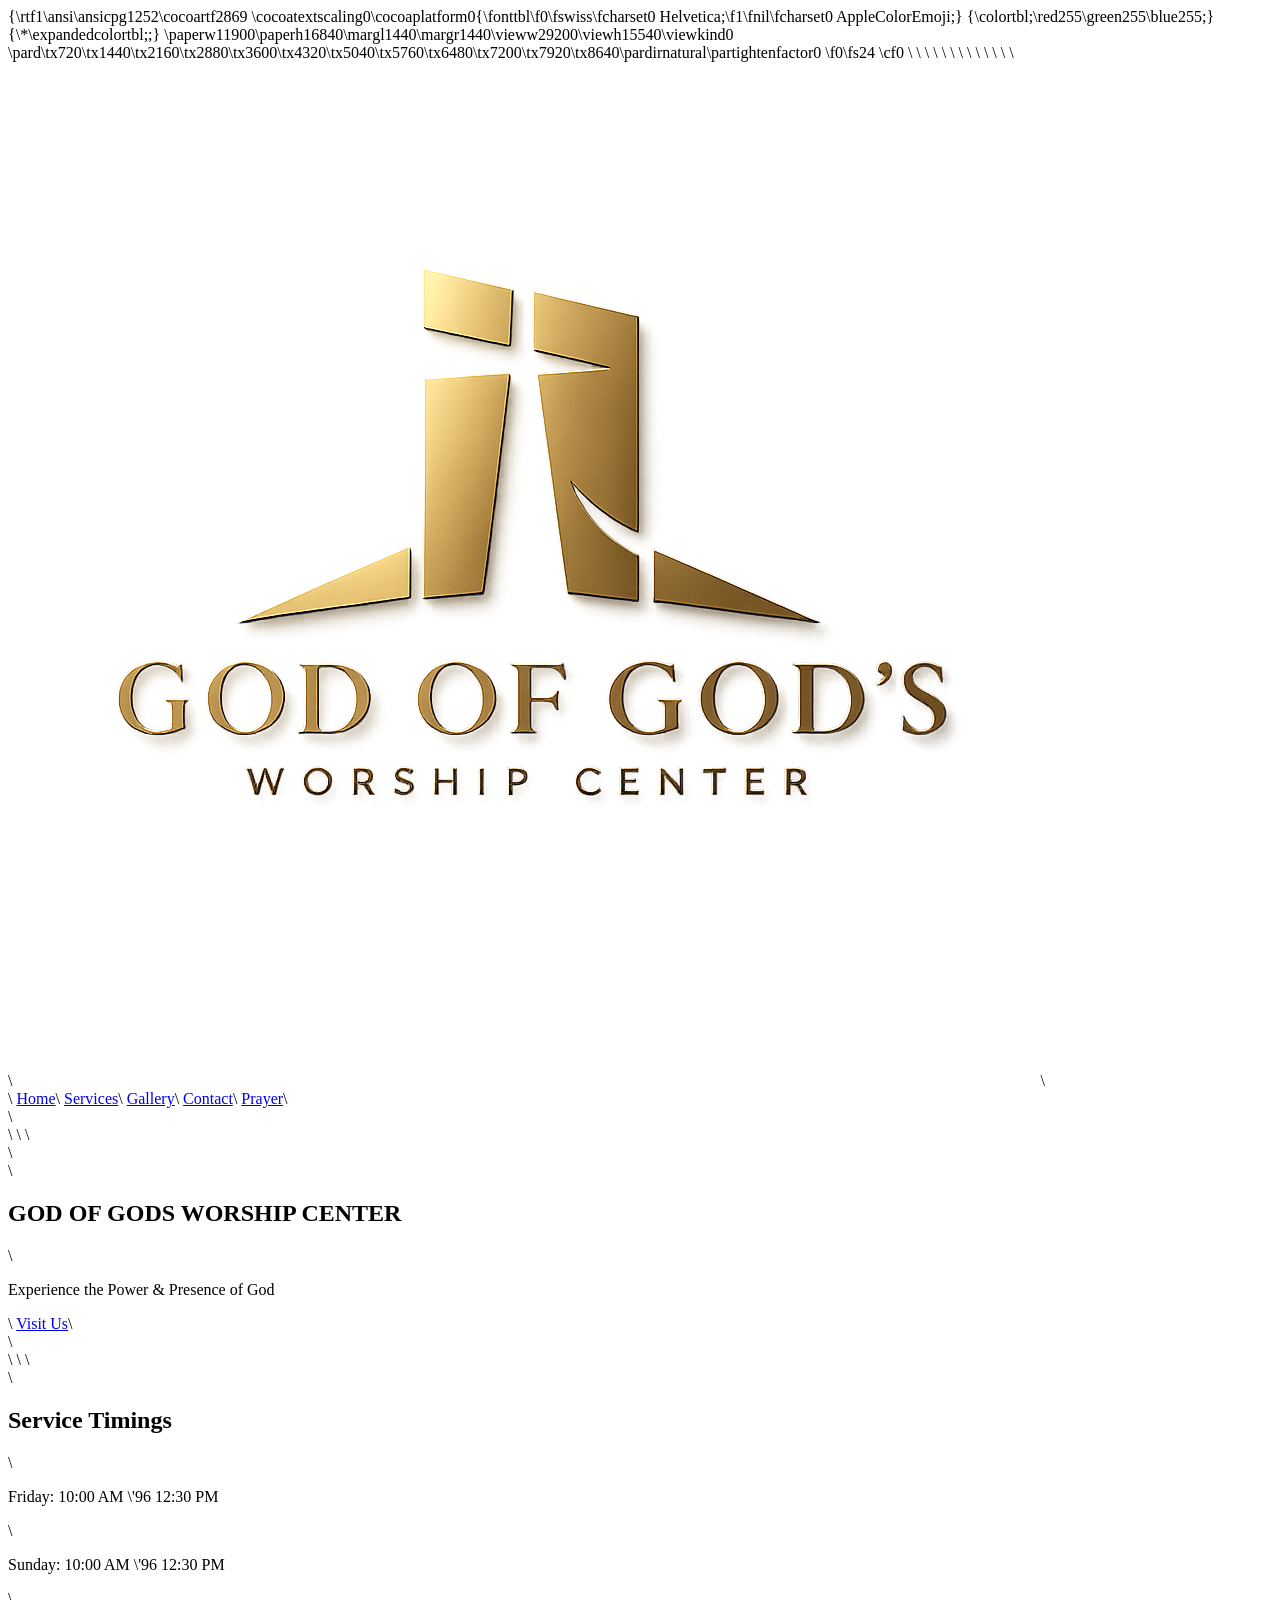
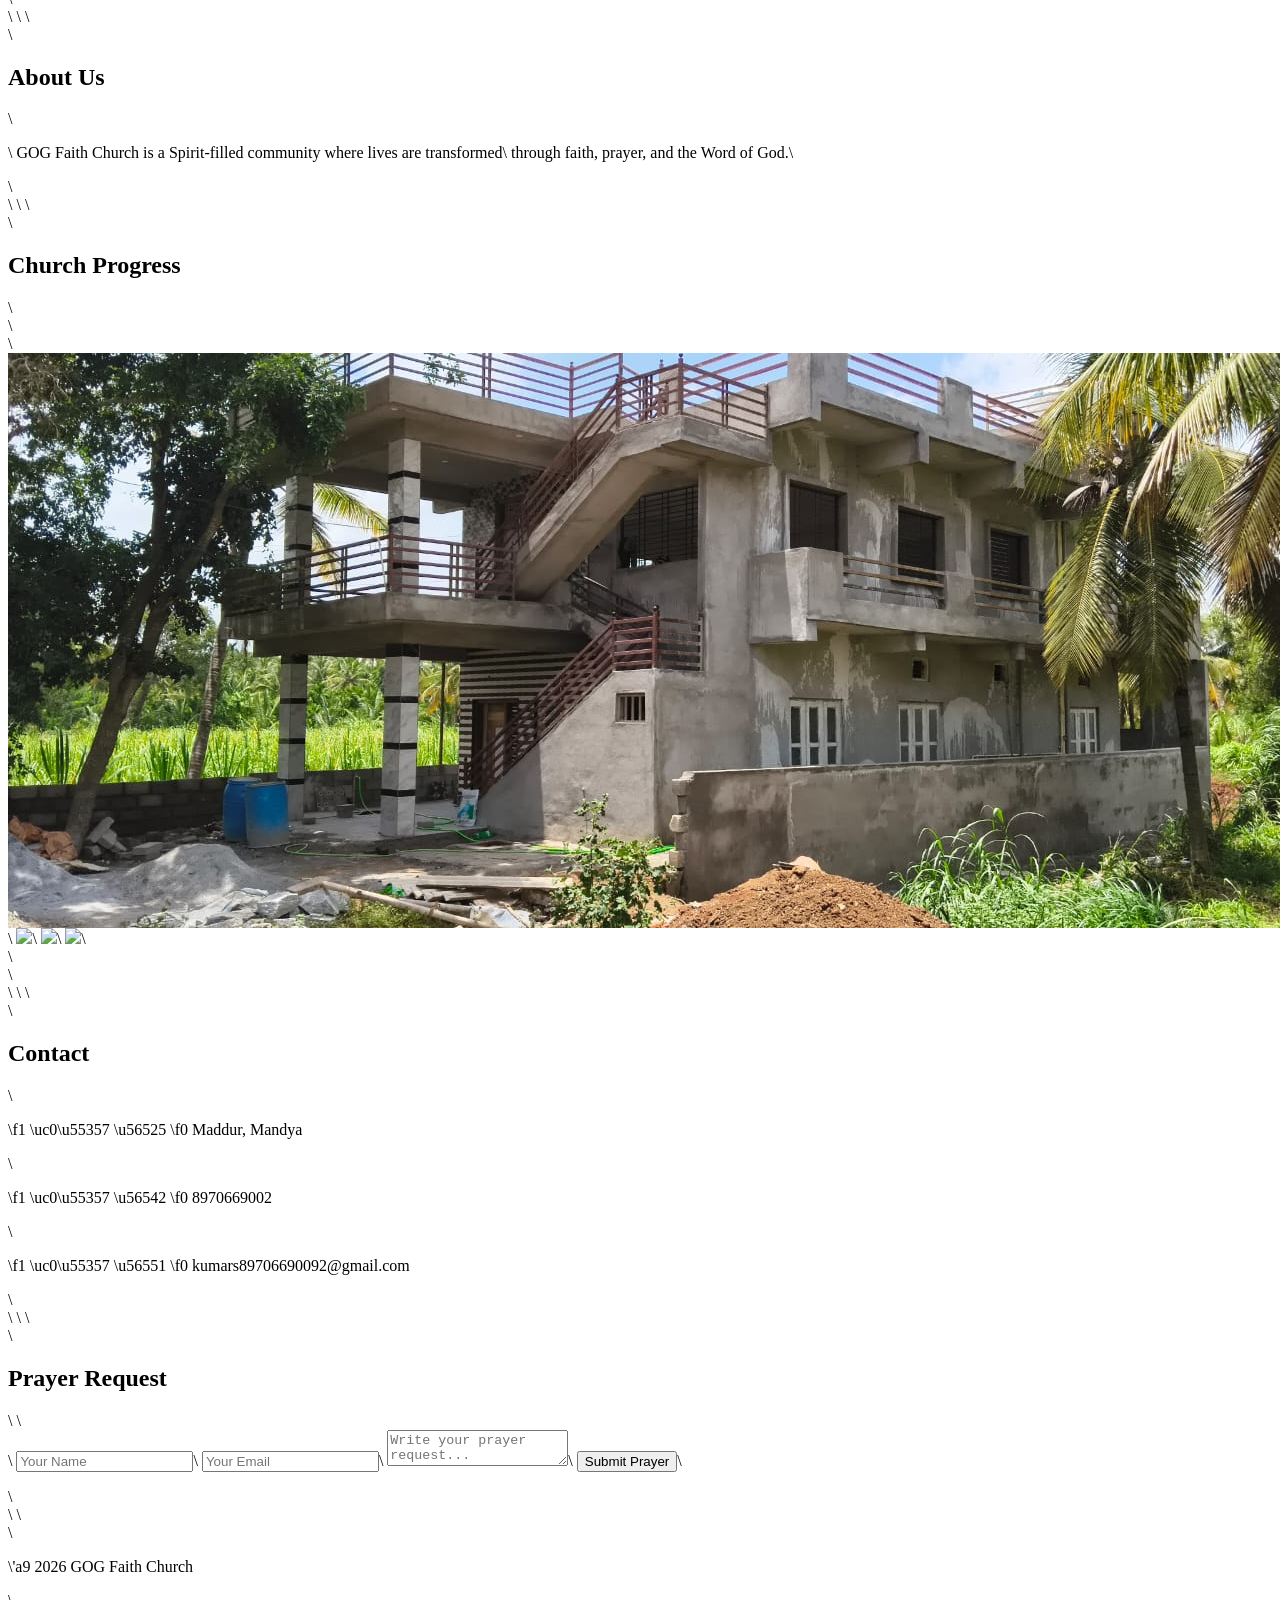
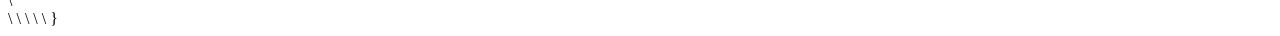
==== index.html @ 586c27c1 "Add files via upload" ====
{\rtf1\ansi\ansicpg1252\cocoartf2869
\cocoatextscaling0\cocoaplatform0{\fonttbl\f0\fswiss\fcharset0 Helvetica;\f1\fnil\fcharset0 AppleColorEmoji;}
{\colortbl;\red255\green255\blue255;}
{\*\expandedcolortbl;;}
\paperw11900\paperh16840\margl1440\margr1440\vieww29200\viewh15540\viewkind0
\pard\tx720\tx1440\tx2160\tx2880\tx3600\tx4320\tx5040\tx5760\tx6480\tx7200\tx7920\tx8640\pardirnatural\partightenfactor0

\f0\fs24 \cf0 <!DOCTYPE html>\
<html lang="en">\
<head>\
<meta charset="UTF-8">\
<meta name="viewport" content="width=device-width, initial-scale=1.0">\
\
<title>GOG Faith Church</title>\
\
<style>\
:root \{\
  --gold: #d4af37;\
\}\
\
body \{\
  margin: 0;\
  font-family: 'Segoe UI', sans-serif;\
  background: #0a0a0a;\
  color: #fff;\
  scroll-behavior: smooth;\
\}\
\
/* NAV */\
nav \{\
  position: sticky;\
  top: 0;\
  background: rgba(0,0,0,0.9);\
  display: flex;\
  justify-content: space-between;\
  padding: 15px 30px;\
  align-items: center;\
  border-bottom: 1px solid var(--gold);\
\}\
\
nav img \{ height: 50px; \}\
\
nav a \{\
  color: white;\
  margin-left: 20px;\
  text-decoration: none;\
\}\
\
nav a:hover \{ color: var(--gold); \}\
\
/* HERO */\
.hero \{\
  height: 100vh;\
  background:\
    linear-gradient(rgba(0,0,0,0.6), rgba(0,0,0,0.95)),\
    url('church1.jpg') center/cover no-repeat;\
  display: flex;\
  justify-content: center;\
  align-items: center;\
  text-align: center;\
\}\
\
.hero h1 \{\
  font-size: 42px;\
\}\
\
/* BUTTON */\
.btn \{\
  margin-top: 20px;\
  padding: 12px 25px;\
  border-radius: 30px;\
  background: var(--gold);\
  color: black;\
  text-decoration: none;\
  display: inline-block;\
  box-shadow: 0 0 10px var(--gold);\
\}\
\
.btn:hover \{\
  box-shadow: 0 0 30px var(--gold);\
\}\
\
/* SECTIONS */\
section \{\
  padding: 70px 20px;\
  text-align: center;\
\}\
\
h2 \{\
  color: var(--gold);\
\}\
\
/* ANIMATIONS */\
.fade-up \{\
  opacity: 0;\
  transform: translateY(40px);\
  transition: 1s;\
\}\
\
.fade-up.show \{\
  opacity: 1;\
  transform: translateY(0);\
\}\
\
.zoom-in \{\
  opacity: 0;\
  transform: scale(0.85);\
  transition: 1s;\
\}\
\
.zoom-in.show \{\
  opacity: 1;\
  transform: scale(1);\
\}\
\
.glow \{\
  color: var(--gold);\
  text-shadow: 0 0 10px #d4af37, 0 0 30px #f5d67b;\
  animation: glowPulse 2s infinite alternate;\
\}\
\
@keyframes glowPulse \{\
  from \{ text-shadow: 0 0 5px #d4af37; \}\
  to \{ text-shadow: 0 0 25px #f5d67b; \}\
\}\
\
/* SLIDER */\
.slider \{\
  width: 90%;\
  margin: auto;\
  overflow: hidden;\
\}\
\
.slides \{\
  display: flex;\
  width: 400%;\
  animation: slide 12s infinite;\
\}\
\
.slides img \{\
  width: 100%;\
\}\
\
@keyframes slide \{\
  0% \{margin-left: 0;\}\
  25% \{margin-left: -100%;\}\
  50% \{margin-left: -200%;\}\
  75% \{margin-left: -300%;\}\
  100% \{margin-left: 0;\}\
\}\
\
/* FORM */\
.prayer-form \{\
  max-width: 500px;\
  margin: auto;\
  display: flex;\
  flex-direction: column;\
\}\
\
.prayer-form input,\
.prayer-form textarea \{\
  margin: 10px 0;\
  padding: 12px;\
  border-radius: 10px;\
  border: none;\
\}\
\
.prayer-form button \{\
  background: var(--gold);\
  border: none;\
  padding: 12px;\
  border-radius: 25px;\
  cursor: pointer;\
\}\
\
/* FOOTER */\
footer \{\
  background: #000;\
  padding: 15px;\
  color: #aaa;\
\}\
</style>\
</head>\
\
<body>\
\
<nav>\
  <img src="logo.png">\
  <div>\
    <a href="#home">Home</a>\
    <a href="#services">Services</a>\
    <a href="#gallery">Gallery</a>\
    <a href="#contact">Contact</a>\
    <a href="#prayer">Prayer</a>\
  </div>\
</nav>\
\
<!-- HERO -->\
<section class="hero" id="home">\
  <div>\
    <h1 class="glow zoom-in">GOD OF GODS WORSHIP CENTER</h1>\
    <p class="fade-up">Experience the Power & Presence of God</p>\
    <a href="#contact" class="btn">Visit Us</a>\
  </div>\
</section>\
\
<!-- SERVICES -->\
<section id="services" class="fade-up">\
  <h2>Service Timings</h2>\
  <p>Friday: 10:00 AM \'96 12:30 PM</p>\
  <p>Sunday: 10:00 AM \'96 12:30 PM</p>\
</section>\
\
<!-- ABOUT -->\
<section class="zoom-in">\
  <h2>About Us</h2>\
  <p>\
    GOG Faith Church is a Spirit-filled community where lives are transformed\
    through faith, prayer, and the Word of God.\
  </p>\
</section>\
\
<!-- GALLERY -->\
<section id="gallery" class="fade-up">\
  <h2>Church Progress</h2>\
  <div class="slider">\
    <div class="slides">\
      <img src="church1.jpg">\
      <img src="church2.jpg">\
      <img src="church3.jpg">\
      <img src="church4.jpg">\
    </div>\
  </div>\
</section>\
\
<!-- CONTACT -->\
<section id="contact" class="zoom-in">\
  <h2>Contact</h2>\
  <p>
\f1 \uc0\u55357 \u56525 
\f0  Maddur, Mandya</p>\
  <p>
\f1 \uc0\u55357 \u56542 
\f0  8970669002</p>\
  <p>
\f1 \uc0\u55357 \u56551 
\f0  kumars89706690092@gmail.com</p>\
</section>\
\
<!-- PRAYER FORM -->\
<section id="prayer" class="fade-up">\
  <h2>Prayer Request</h2>\
\
  <form action="https://formspree.io/f/yourcode" method="POST" class="prayer-form">\
    <input type="text" name="name" placeholder="Your Name" required>\
    <input type="email" name="email" placeholder="Your Email" required>\
    <textarea name="message" placeholder="Write your prayer request..." required></textarea>\
    <button type="submit">Submit Prayer</button>\
  </form>\
</section>\
\
<footer>\
  <p>\'a9 2026 GOG Faith Church</p>\
</footer>\
\
<script>\
const elements = document.querySelectorAll(".fade-up, .zoom-in");\
\
window.addEventListener("scroll", () => \{\
  elements.forEach(el => \{\
    const position = el.getBoundingClientRect().top;\
    const screenHeight = window.innerHeight;\
\
    if (position < screenHeight - 100) \{\
      el.classList.add("show");\
    \}\
  \});\
\});\
</script>\
\
</body>\
</html>}
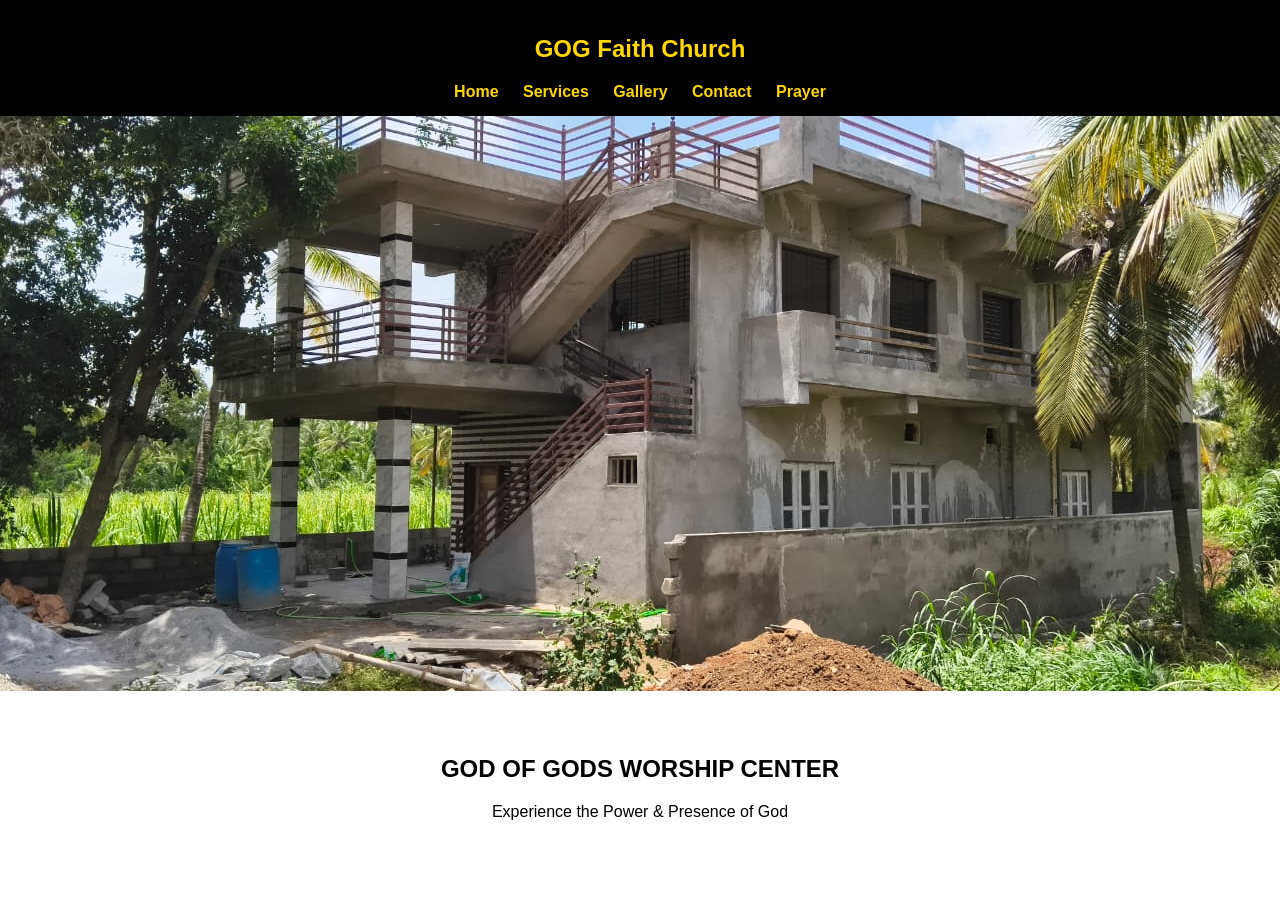
==== commit 14403253: "Refactor index.html to clean up formatting and styles Refactored index.html to remove RTF formatting" ====
--- a/index.html
+++ b/index.html
@@ -1,282 +1,63 @@
-{\rtf1\ansi\ansicpg1252\cocoartf2869
-\cocoatextscaling0\cocoaplatform0{\fonttbl\f0\fswiss\fcharset0 Helvetica;\f1\fnil\fcharset0 AppleColorEmoji;}
-{\colortbl;\red255\green255\blue255;}
-{\*\expandedcolortbl;;}
-\paperw11900\paperh16840\margl1440\margr1440\vieww29200\viewh15540\viewkind0
-\pard\tx720\tx1440\tx2160\tx2880\tx3600\tx4320\tx5040\tx5760\tx6480\tx7200\tx7920\tx8640\pardirnatural\partightenfactor0
+<!DOCTYPE html>
+<html lang="en">
+<head>
+<meta charset="UTF-8">
+<meta name="viewport" content="width=device-width, initial-scale=1.0">
 
-\f0\fs24 \cf0 <!DOCTYPE html>\
-<html lang="en">\
-<head>\
-<meta charset="UTF-8">\
-<meta name="viewport" content="width=device-width, initial-scale=1.0">\
-\
-<title>GOG Faith Church</title>\
-\
-<style>\
-:root \{\
-  --gold: #d4af37;\
-\}\
-\
-body \{\
-  margin: 0;\
-  font-family: 'Segoe UI', sans-serif;\
-  background: #0a0a0a;\
-  color: #fff;\
-  scroll-behavior: smooth;\
-\}\
-\
-/* NAV */\
-nav \{\
-  position: sticky;\
-  top: 0;\
-  background: rgba(0,0,0,0.9);\
-  display: flex;\
-  justify-content: space-between;\
-  padding: 15px 30px;\
-  align-items: center;\
-  border-bottom: 1px solid var(--gold);\
-\}\
-\
-nav img \{ height: 50px; \}\
-\
-nav a \{\
-  color: white;\
-  margin-left: 20px;\
-  text-decoration: none;\
-\}\
-\
-nav a:hover \{ color: var(--gold); \}\
-\
-/* HERO */\
-.hero \{\
-  height: 100vh;\
-  background:\
-    linear-gradient(rgba(0,0,0,0.6), rgba(0,0,0,0.95)),\
-    url('church1.jpg') center/cover no-repeat;\
-  display: flex;\
-  justify-content: center;\
-  align-items: center;\
-  text-align: center;\
-\}\
-\
-.hero h1 \{\
-  font-size: 42px;\
-\}\
-\
-/* BUTTON */\
-.btn \{\
-  margin-top: 20px;\
-  padding: 12px 25px;\
-  border-radius: 30px;\
-  background: var(--gold);\
-  color: black;\
-  text-decoration: none;\
-  display: inline-block;\
-  box-shadow: 0 0 10px var(--gold);\
-\}\
-\
-.btn:hover \{\
-  box-shadow: 0 0 30px var(--gold);\
-\}\
-\
-/* SECTIONS */\
-section \{\
-  padding: 70px 20px;\
-  text-align: center;\
-\}\
-\
-h2 \{\
-  color: var(--gold);\
-\}\
-\
-/* ANIMATIONS */\
-.fade-up \{\
-  opacity: 0;\
-  transform: translateY(40px);\
-  transition: 1s;\
-\}\
-\
-.fade-up.show \{\
-  opacity: 1;\
-  transform: translateY(0);\
-\}\
-\
-.zoom-in \{\
-  opacity: 0;\
-  transform: scale(0.85);\
-  transition: 1s;\
-\}\
-\
-.zoom-in.show \{\
-  opacity: 1;\
-  transform: scale(1);\
-\}\
-\
-.glow \{\
-  color: var(--gold);\
-  text-shadow: 0 0 10px #d4af37, 0 0 30px #f5d67b;\
-  animation: glowPulse 2s infinite alternate;\
-\}\
-\
-@keyframes glowPulse \{\
-  from \{ text-shadow: 0 0 5px #d4af37; \}\
-  to \{ text-shadow: 0 0 25px #f5d67b; \}\
-\}\
-\
-/* SLIDER */\
-.slider \{\
-  width: 90%;\
-  margin: auto;\
-  overflow: hidden;\
-\}\
-\
-.slides \{\
-  display: flex;\
-  width: 400%;\
-  animation: slide 12s infinite;\
-\}\
-\
-.slides img \{\
-  width: 100%;\
-\}\
-\
-@keyframes slide \{\
-  0% \{margin-left: 0;\}\
-  25% \{margin-left: -100%;\}\
-  50% \{margin-left: -200%;\}\
-  75% \{margin-left: -300%;\}\
-  100% \{margin-left: 0;\}\
-\}\
-\
-/* FORM */\
-.prayer-form \{\
-  max-width: 500px;\
-  margin: auto;\
-  display: flex;\
-  flex-direction: column;\
-\}\
-\
-.prayer-form input,\
-.prayer-form textarea \{\
-  margin: 10px 0;\
-  padding: 12px;\
-  border-radius: 10px;\
-  border: none;\
-\}\
-\
-.prayer-form button \{\
-  background: var(--gold);\
-  border: none;\
-  padding: 12px;\
-  border-radius: 25px;\
-  cursor: pointer;\
-\}\
-\
-/* FOOTER */\
-footer \{\
-  background: #000;\
-  padding: 15px;\
-  color: #aaa;\
-\}\
-</style>\
-</head>\
-\
-<body>\
-\
-<nav>\
-  <img src="logo.png">\
-  <div>\
-    <a href="#home">Home</a>\
-    <a href="#services">Services</a>\
-    <a href="#gallery">Gallery</a>\
-    <a href="#contact">Contact</a>\
-    <a href="#prayer">Prayer</a>\
-  </div>\
-</nav>\
-\
-<!-- HERO -->\
-<section class="hero" id="home">\
-  <div>\
-    <h1 class="glow zoom-in">GOD OF GODS WORSHIP CENTER</h1>\
-    <p class="fade-up">Experience the Power & Presence of God</p>\
-    <a href="#contact" class="btn">Visit Us</a>\
-  </div>\
-</section>\
-\
-<!-- SERVICES -->\
-<section id="services" class="fade-up">\
-  <h2>Service Timings</h2>\
-  <p>Friday: 10:00 AM \'96 12:30 PM</p>\
-  <p>Sunday: 10:00 AM \'96 12:30 PM</p>\
-</section>\
-\
-<!-- ABOUT -->\
-<section class="zoom-in">\
-  <h2>About Us</h2>\
-  <p>\
-    GOG Faith Church is a Spirit-filled community where lives are transformed\
-    through faith, prayer, and the Word of God.\
-  </p>\
-</section>\
-\
-<!-- GALLERY -->\
-<section id="gallery" class="fade-up">\
-  <h2>Church Progress</h2>\
-  <div class="slider">\
-    <div class="slides">\
-      <img src="church1.jpg">\
-      <img src="church2.jpg">\
-      <img src="church3.jpg">\
-      <img src="church4.jpg">\
-    </div>\
-  </div>\
-</section>\
-\
-<!-- CONTACT -->\
-<section id="contact" class="zoom-in">\
-  <h2>Contact</h2>\
-  <p>
-\f1 \uc0\u55357 \u56525 
-\f0  Maddur, Mandya</p>\
-  <p>
-\f1 \uc0\u55357 \u56542 
-\f0  8970669002</p>\
-  <p>
-\f1 \uc0\u55357 \u56551 
-\f0  kumars89706690092@gmail.com</p>\
-</section>\
-\
-<!-- PRAYER FORM -->\
-<section id="prayer" class="fade-up">\
-  <h2>Prayer Request</h2>\
-\
-  <form action="https://formspree.io/f/yourcode" method="POST" class="prayer-form">\
-    <input type="text" name="name" placeholder="Your Name" required>\
-    <input type="email" name="email" placeholder="Your Email" required>\
-    <textarea name="message" placeholder="Write your prayer request..." required></textarea>\
-    <button type="submit">Submit Prayer</button>\
-  </form>\
-</section>\
-\
-<footer>\
-  <p>\'a9 2026 GOG Faith Church</p>\
-</footer>\
-\
-<script>\
-const elements = document.querySelectorAll(".fade-up, .zoom-in");\
-\
-window.addEventListener("scroll", () => \{\
-  elements.forEach(el => \{\
-    const position = el.getBoundingClientRect().top;\
-    const screenHeight = window.innerHeight;\
-\
-    if (position < screenHeight - 100) \{\
-      el.classList.add("show");\
-    \}\
-  \});\
-\});\
-</script>\
-\
-</body>\
-</html>}+<title>GOG Faith Church</title>
+
+<style>
+body {
+  margin: 0;
+  font-family: Arial, sans-serif;
+  text-align: center;
+}
+
+header {
+  background: black;
+  color: gold;
+  padding: 15px;
+}
+
+nav a {
+  color: gold;
+  margin: 10px;
+  text-decoration: none;
+  font-weight: bold;
+}
+
+.hero img {
+  width: 100%;
+  height: auto;
+}
+
+section {
+  padding: 40px;
+}
+</style>
+</head>
+
+<body>
+
+<header>
+  <h2>GOG Faith Church</h2>
+  <nav>
+    <a href="#">Home</a>
+    <a href="#">Services</a>
+    <a href="#">Gallery</a>
+    <a href="#">Contact</a>
+    <a href="#">Prayer</a>
+  </nav>
+</header>
+
+<div class="hero">
+  <img src="church1.jpg" alt="Church">
+</div>
+
+<section>
+  <h1>GOD OF GODS WORSHIP CENTER</h1>
+  <p>Experience the Power & Presence of God</p>
+</section>
+
+</body>
+</html>
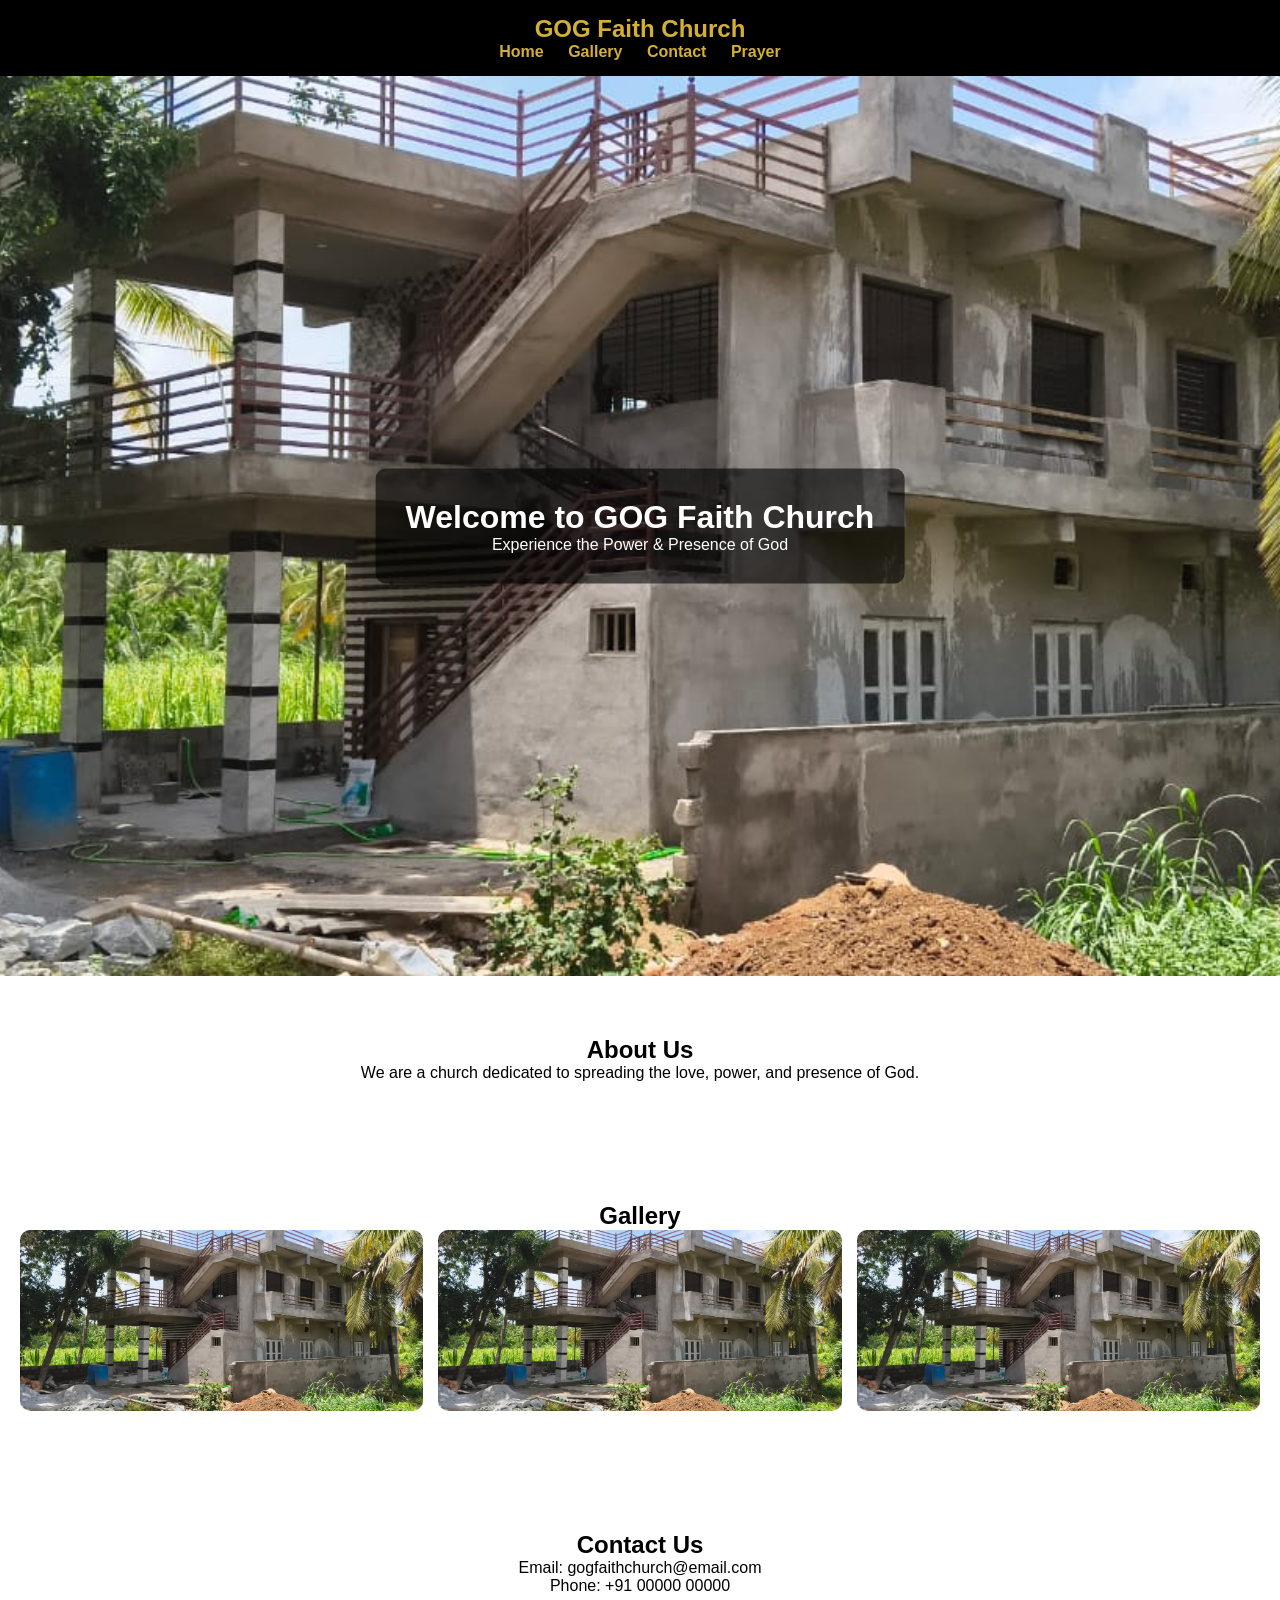
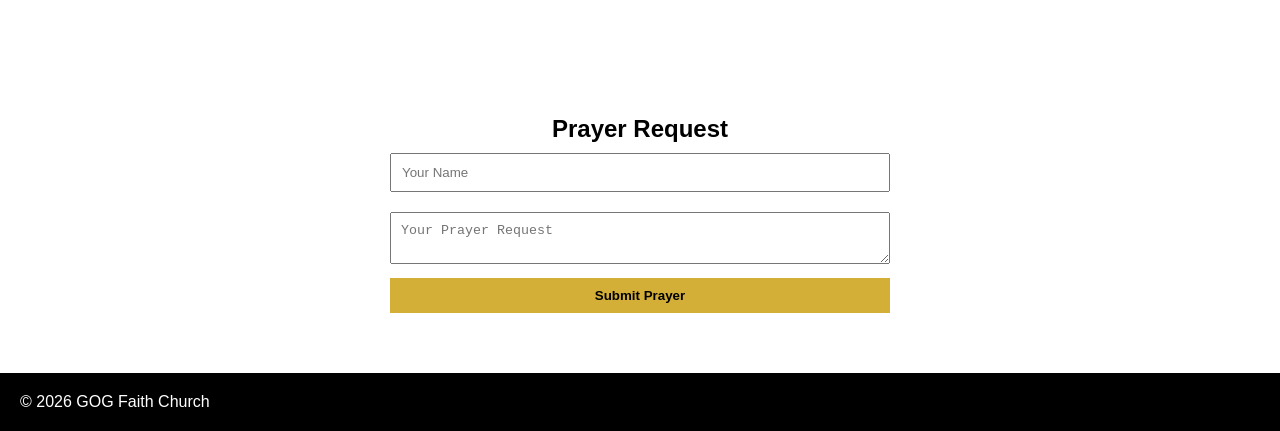
==== commit 6f3b7c2b: "Revamp index.html with new styles and sections Updated styles and structure for improved layout and " ====
--- a/index.html
+++ b/index.html
@@ -3,36 +3,141 @@
 <head>
 <meta charset="UTF-8">
 <meta name="viewport" content="width=device-width, initial-scale=1.0">
-
 <title>GOG Faith Church</title>
 
 <style>
+:root {
+  --gold: #d4af37;
+}
+
+* {
+  margin: 0;
+  padding: 0;
+  box-sizing: border-box;
+  scroll-behavior: smooth;
+}
+
 body {
-  margin: 0;
-  font-family: Arial, sans-serif;
+  font-family: 'Segoe UI', sans-serif;
+}
+
+/* NAVBAR */
+header {
+  position: sticky;
+  top: 0;
+  background: black;
+  padding: 15px;
   text-align: center;
-}
-
-header {
-  background: black;
-  color: gold;
-  padding: 15px;
+  z-index: 1000;
+}
+
+header h2 {
+  color: var(--gold);
 }
 
 nav a {
-  color: gold;
+  color: var(--gold);
   margin: 10px;
   text-decoration: none;
   font-weight: bold;
+  transition: 0.3s;
+}
+
+nav a:hover {
+  color: white;
+}
+
+/* HERO */
+.hero {
+  position: relative;
+  height: 100vh;
+  overflow: hidden;
 }
 
 .hero img {
   width: 100%;
-  height: auto;
-}
-
+  height: 100%;
+  object-fit: cover;
+  animation: zoom 10s infinite alternate;
+}
+
+@keyframes zoom {
+  from { transform: scale(1); }
+  to { transform: scale(1.1); }
+}
+
+.hero-text {
+  position: absolute;
+  top: 50%;
+  left: 50%;
+  transform: translate(-50%, -50%);
+  color: white;
+  text-align: center;
+  background: rgba(0,0,0,0.6);
+  padding: 30px;
+  border-radius: 10px;
+  animation: fadeIn 2s ease-in;
+}
+
+@keyframes fadeIn {
+  from {opacity: 0; transform: translate(-50%, -60%);}
+  to {opacity: 1; transform: translate(-50%, -50%);}
+}
+
+/* SECTIONS */
 section {
-  padding: 40px;
+  padding: 60px 20px;
+  text-align: center;
+}
+
+/* GALLERY */
+.gallery {
+  display: grid;
+  grid-template-columns: repeat(auto-fit, minmax(250px, 1fr));
+  gap: 15px;
+}
+
+.gallery img {
+  width: 100%;
+  border-radius: 10px;
+  transition: 0.3s;
+}
+
+.gallery img:hover {
+  transform: scale(1.05);
+}
+
+/* FORM */
+form {
+  max-width: 500px;
+  margin: auto;
+}
+
+input, textarea {
+  width: 100%;
+  padding: 10px;
+  margin: 10px 0;
+}
+
+button {
+  background: var(--gold);
+  border: none;
+  padding: 10px;
+  width: 100%;
+  cursor: pointer;
+  font-weight: bold;
+}
+
+button:hover {
+  background: black;
+  color: var(--gold);
+}
+
+/* FOOTER */
+footer {
+  background: black;
+  color: white;
+  padding: 20px;
 }
 </style>
 </head>
@@ -42,22 +147,65 @@
 <header>
   <h2>GOG Faith Church</h2>
   <nav>
-    <a href="#">Home</a>
-    <a href="#">Services</a>
-    <a href="#">Gallery</a>
-    <a href="#">Contact</a>
-    <a href="#">Prayer</a>
+    <a href="#home">Home</a>
+    <a href="#gallery">Gallery</a>
+    <a href="#contact">Contact</a>
+    <a href="#prayer">Prayer</a>
   </nav>
 </header>
 
-<div class="hero">
-  <img src="church1.jpg" alt="Church">
+<!-- HERO -->
+<div class="hero" id="home">
+  <img src="church1.jpg">
+  <div class="hero-text">
+    <h1>Welcome to GOG Faith Church</h1>
+    <p>Experience the Power & Presence of God</p>
+  </div>
 </div>
 
+<!-- ABOUT -->
 <section>
-  <h1>GOD OF GODS WORSHIP CENTER</h1>
-  <p>Experience the Power & Presence of God</p>
-</section>
+  <h2>About Us</h2>
+  <p>We are a church dedicated to spreading the love, power, and presence of God.</p>
+</section>
+
+<!-- GALLERY -->
+<section id="gallery">
+  <h2>Gallery</h2>
+  <div class="gallery">
+    <img src="church1.jpg">
+    <img src="church1.jpg">
+    <img src="church1.jpg">
+  </div>
+</section>
+
+<!-- CONTACT -->
+<section id="contact">
+  <h2>Contact Us</h2>
+  <p>Email: gogfaithchurch@email.com</p>
+  <p>Phone: +91 00000 00000</p>
+</section>
+
+<!-- PRAYER FORM -->
+<section id="prayer">
+  <h2>Prayer Request</h2>
+  <form onsubmit="sendPrayer(event)">
+    <input type="text" placeholder="Your Name" required>
+    <textarea placeholder="Your Prayer Request" required></textarea>
+    <button type="submit">Submit Prayer</button>
+  </form>
+</section>
+
+<footer>
+  <p>© 2026 GOG Faith Church</p>
+</footer>
+
+<script>
+function sendPrayer(e) {
+  e.preventDefault();
+  alert("🙏 Your prayer request has been received!");
+}
+</script>
 
 </body>
 </html>
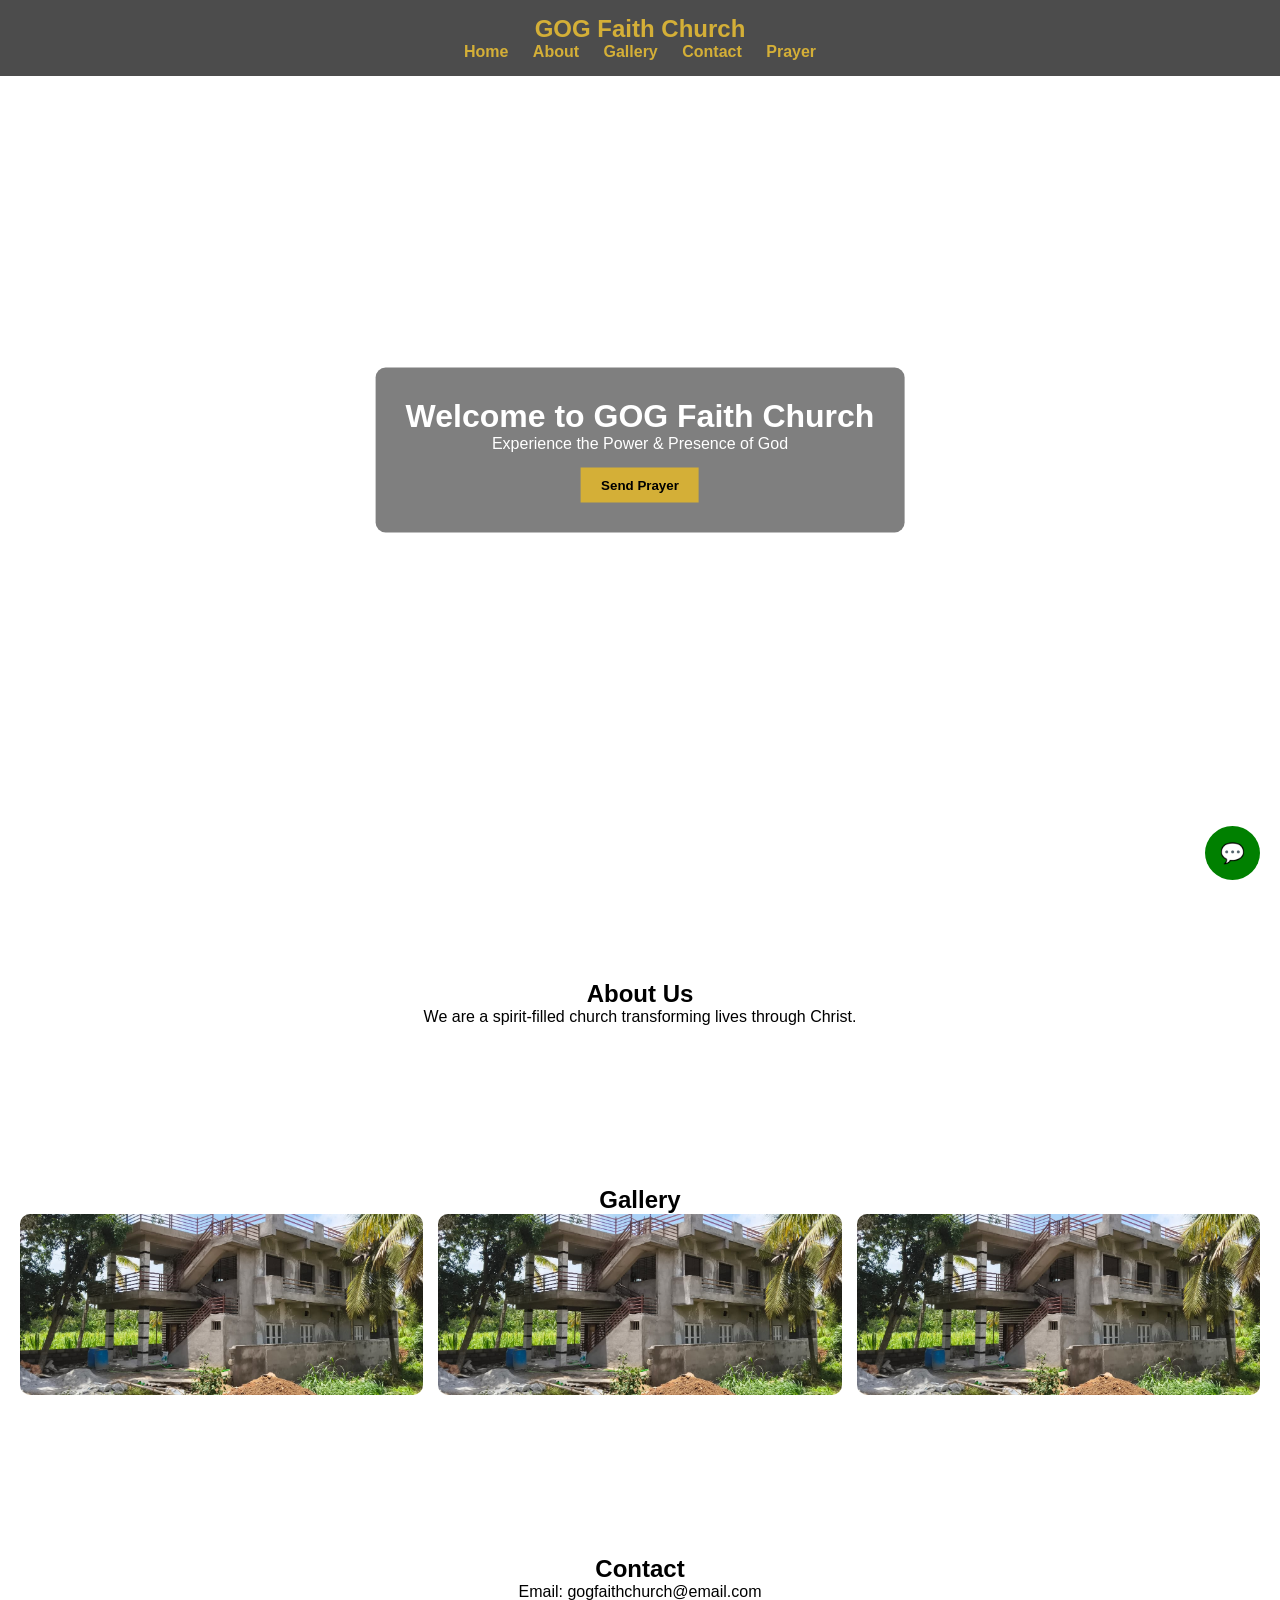
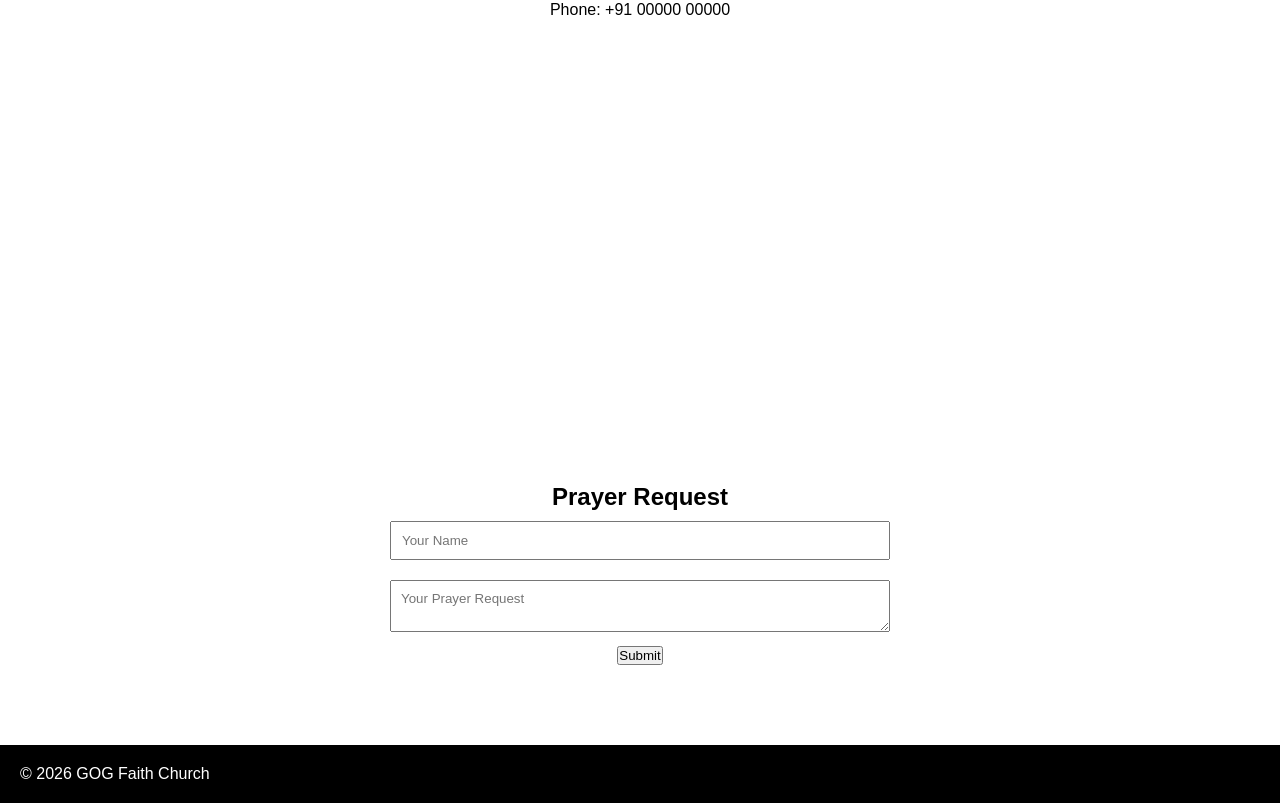
==== commit a76975ed: "Refactor index.html for improved layout and styles" ====
--- a/index.html
+++ b/index.html
@@ -3,6 +3,7 @@
 <head>
 <meta charset="UTF-8">
 <meta name="viewport" content="width=device-width, initial-scale=1.0">
+
 <title>GOG Faith Church</title>
 
 <style>
@@ -14,18 +15,17 @@
   margin: 0;
   padding: 0;
   box-sizing: border-box;
+  font-family: 'Segoe UI', sans-serif;
   scroll-behavior: smooth;
-}
-
-body {
-  font-family: 'Segoe UI', sans-serif;
 }
 
 /* NAVBAR */
 header {
-  position: sticky;
+  position: fixed;
+  width: 100%;
   top: 0;
-  background: black;
+  backdrop-filter: blur(10px);
+  background: rgba(0,0,0,0.7);
   padding: 15px;
   text-align: center;
   z-index: 1000;
@@ -47,23 +47,32 @@
   color: white;
 }
 
-/* HERO */
+/* HERO SLIDER */
 .hero {
+  height: 100vh;
   position: relative;
+  overflow: hidden;
+}
+
+.slides img {
+  width: 100%;
   height: 100vh;
-  overflow: hidden;
-}
-
-.hero img {
-  width: 100%;
-  height: 100%;
   object-fit: cover;
-  animation: zoom 10s infinite alternate;
-}
-
-@keyframes zoom {
-  from { transform: scale(1); }
-  to { transform: scale(1.1); }
+  position: absolute;
+  opacity: 0;
+  animation: slide 15s infinite;
+}
+
+.slides img:nth-child(1) { animation-delay: 0s; }
+.slides img:nth-child(2) { animation-delay: 5s; }
+.slides img:nth-child(3) { animation-delay: 10s; }
+
+@keyframes slide {
+  0% {opacity:0;}
+  10% {opacity:1;}
+  30% {opacity:1;}
+  40% {opacity:0;}
+  100% {opacity:0;}
 }
 
 .hero-text {
@@ -73,27 +82,47 @@
   transform: translate(-50%, -50%);
   color: white;
   text-align: center;
-  background: rgba(0,0,0,0.6);
+  background: rgba(0,0,0,0.5);
   padding: 30px;
   border-radius: 10px;
-  animation: fadeIn 2s ease-in;
+  animation: fadeIn 2s;
 }
 
 @keyframes fadeIn {
-  from {opacity: 0; transform: translate(-50%, -60%);}
-  to {opacity: 1; transform: translate(-50%, -50%);}
+  from {opacity:0; transform: translate(-50%, -60%);}
+  to {opacity:1; transform: translate(-50%, -50%);}
+}
+
+.hero button {
+  margin-top: 15px;
+  padding: 10px 20px;
+  background: var(--gold);
+  border: none;
+  cursor: pointer;
+  font-weight: bold;
 }
 
 /* SECTIONS */
 section {
-  padding: 60px 20px;
+  padding: 80px 20px;
   text-align: center;
+}
+
+.reveal {
+  opacity: 0;
+  transform: translateY(50px);
+  transition: 1s;
+}
+
+.reveal.active {
+  opacity: 1;
+  transform: translateY(0);
 }
 
 /* GALLERY */
 .gallery {
   display: grid;
-  grid-template-columns: repeat(auto-fit, minmax(250px, 1fr));
+  grid-template-columns: repeat(auto-fit, minmax(250px,1fr));
   gap: 15px;
 }
 
@@ -119,18 +148,17 @@
   margin: 10px 0;
 }
 
-button {
-  background: var(--gold);
-  border: none;
-  padding: 10px;
-  width: 100%;
-  cursor: pointer;
-  font-weight: bold;
-}
-
-button:hover {
-  background: black;
-  color: var(--gold);
+/* WHATSAPP BUTTON */
+.whatsapp {
+  position: fixed;
+  bottom: 20px;
+  right: 20px;
+  background: green;
+  color: white;
+  padding: 15px;
+  border-radius: 50%;
+  font-size: 20px;
+  text-decoration: none;
 }
 
 /* FOOTER */
@@ -148,6 +176,7 @@
   <h2>GOG Faith Church</h2>
   <nav>
     <a href="#home">Home</a>
+    <a href="#about">About</a>
     <a href="#gallery">Gallery</a>
     <a href="#contact">Contact</a>
     <a href="#prayer">Prayer</a>
@@ -156,21 +185,27 @@
 
 <!-- HERO -->
 <div class="hero" id="home">
-  <img src="church1.jpg">
+  <div class="slides">
+    <img src="church1.jpg">
+    <img src="church1.jpg">
+    <img src="church1.jpg">
+  </div>
+
   <div class="hero-text">
     <h1>Welcome to GOG Faith Church</h1>
     <p>Experience the Power & Presence of God</p>
+    <button onclick="document.getElementById('prayer').scrollIntoView()">Send Prayer</button>
   </div>
 </div>
 
 <!-- ABOUT -->
-<section>
+<section id="about" class="reveal">
   <h2>About Us</h2>
-  <p>We are a church dedicated to spreading the love, power, and presence of God.</p>
+  <p>We are a spirit-filled church transforming lives through Christ.</p>
 </section>
 
 <!-- GALLERY -->
-<section id="gallery">
+<section id="gallery" class="reveal">
   <h2>Gallery</h2>
   <div class="gallery">
     <img src="church1.jpg">
@@ -180,19 +215,23 @@
 </section>
 
 <!-- CONTACT -->
-<section id="contact">
-  <h2>Contact Us</h2>
+<section id="contact" class="reveal">
+  <h2>Contact</h2>
   <p>Email: gogfaithchurch@email.com</p>
   <p>Phone: +91 00000 00000</p>
-</section>
-
-<!-- PRAYER FORM -->
-<section id="prayer">
+
+  <iframe 
+    src="https://maps.google.com/maps?q=church&t=&z=13&ie=UTF8&iwloc=&output=embed"
+    width="100%" height="300" style="border:0;"></iframe>
+</section>
+
+<!-- PRAYER -->
+<section id="prayer" class="reveal">
   <h2>Prayer Request</h2>
   <form onsubmit="sendPrayer(event)">
     <input type="text" placeholder="Your Name" required>
     <textarea placeholder="Your Prayer Request" required></textarea>
-    <button type="submit">Submit Prayer</button>
+    <button type="submit">Submit</button>
   </form>
 </section>
 
@@ -200,11 +239,23 @@
   <p>© 2026 GOG Faith Church</p>
 </footer>
 
+<a class="whatsapp" href="https://wa.me/910000000000">💬</a>
+
 <script>
-function sendPrayer(e) {
+function sendPrayer(e){
   e.preventDefault();
-  alert("🙏 Your prayer request has been received!");
-}
+  alert("🙏 Prayer received!");
+}
+
+/* SCROLL ANIMATION */
+window.addEventListener('scroll', function() {
+  document.querySelectorAll('.reveal').forEach(el => {
+    let top = el.getBoundingClientRect().top;
+    if(top < window.innerHeight - 100){
+      el.classList.add('active');
+    }
+  });
+});
 </script>
 
 </body>
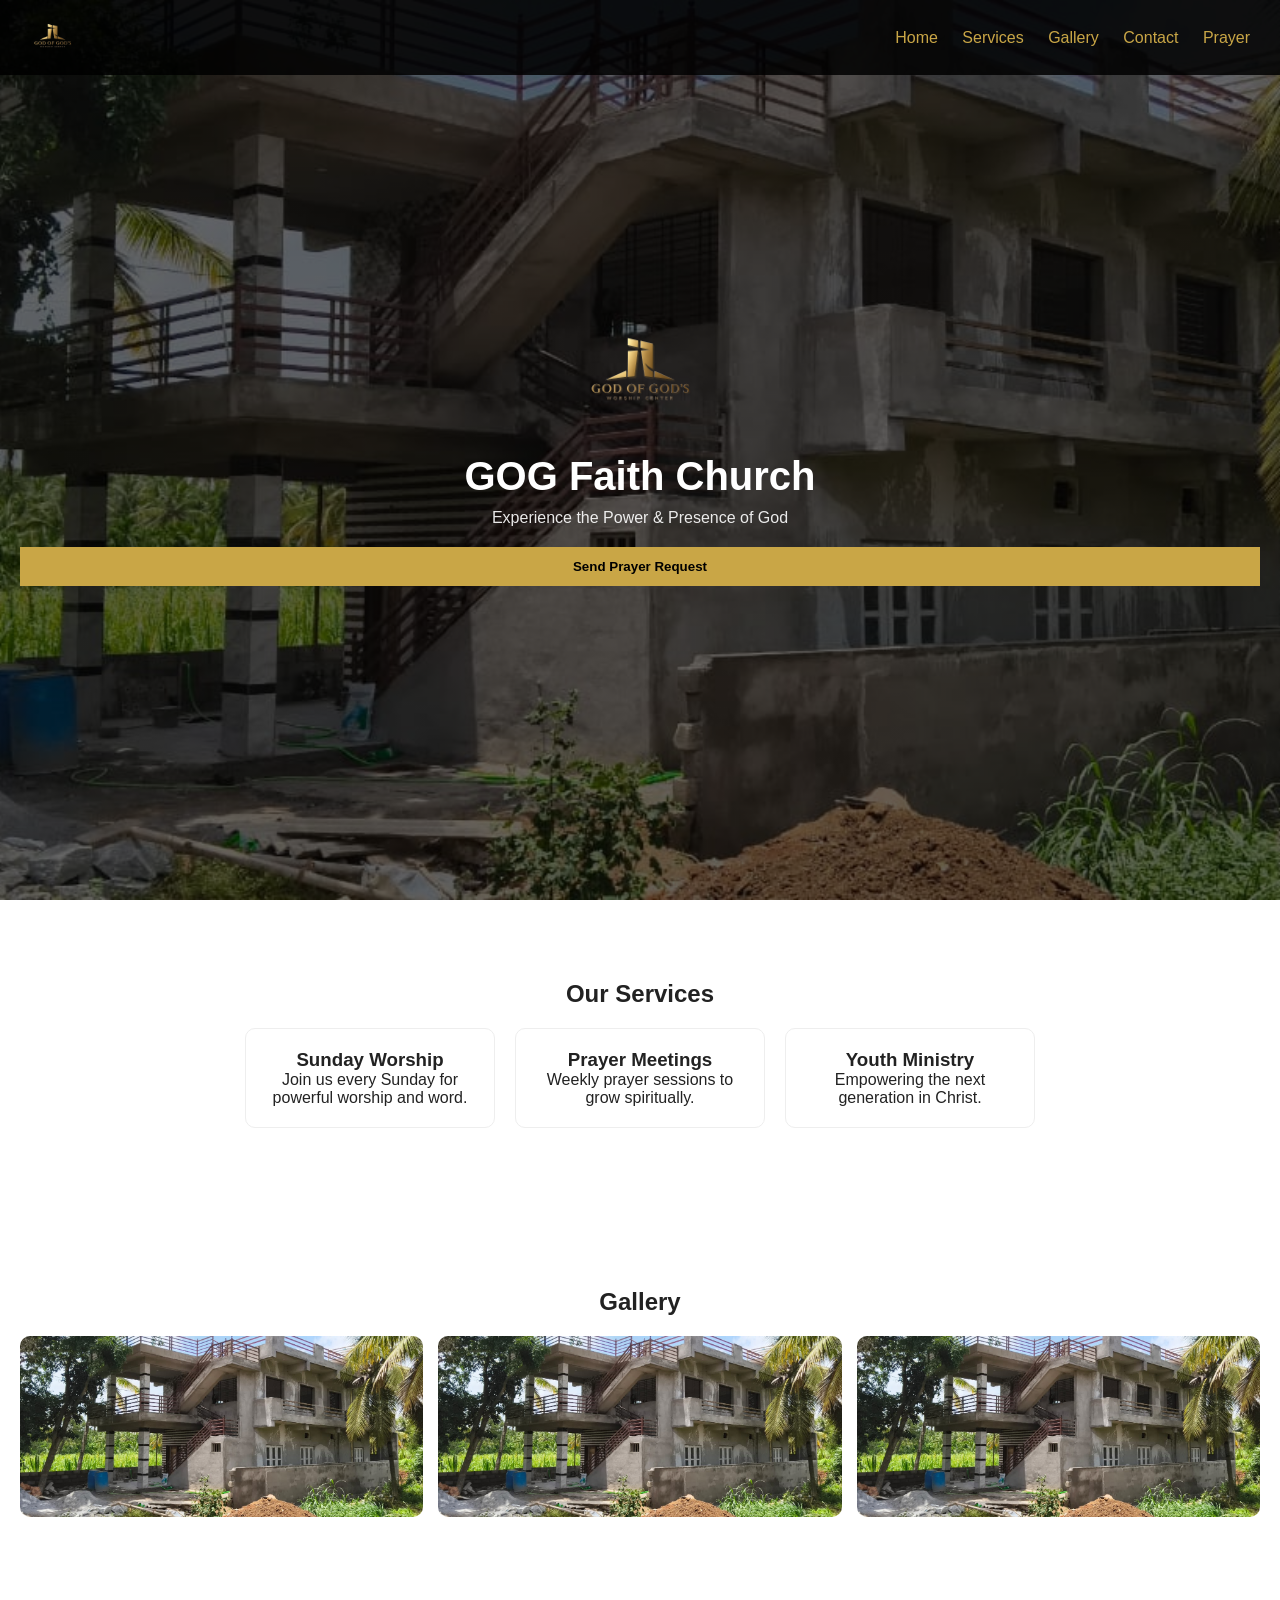
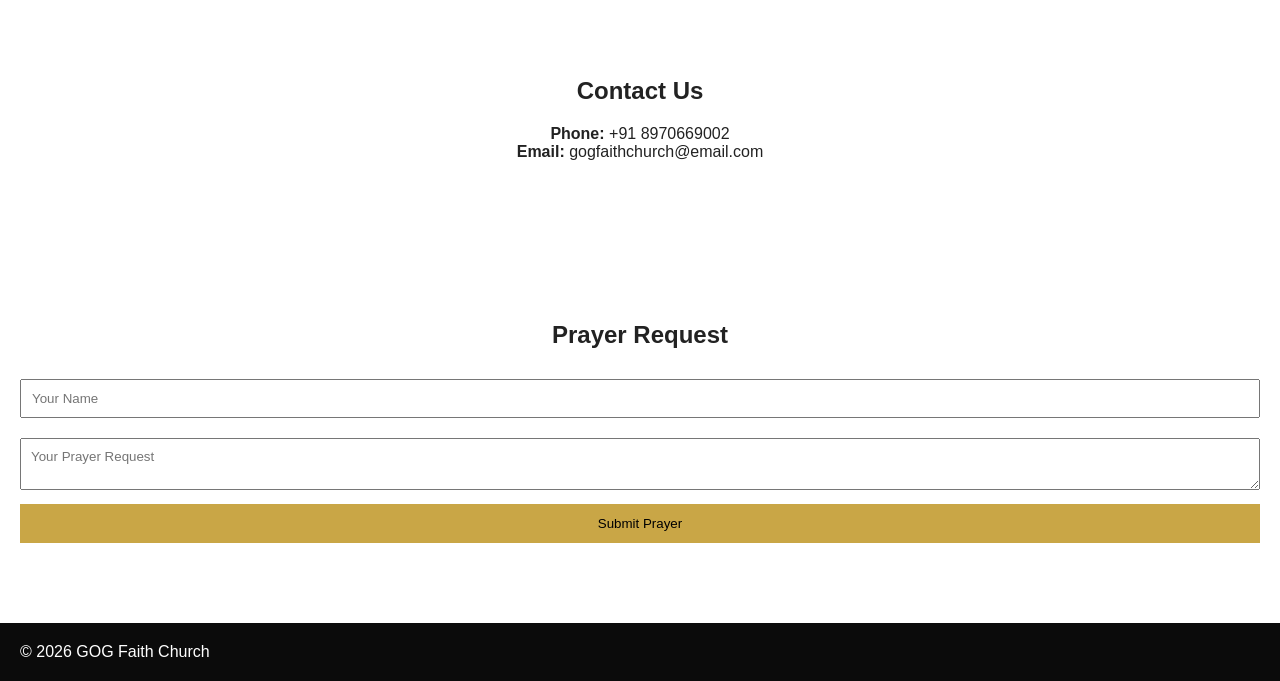
==== commit e92991f0: "Update styles and structure for index.html" ====
--- a/index.html
+++ b/index.html
@@ -8,7 +8,8 @@
 
 <style>
 :root {
-  --gold: #d4af37;
+  --gold: #c9a646;
+  --dark: #0b0b0b;
 }
 
 * {
@@ -16,7 +17,11 @@
   padding: 0;
   box-sizing: border-box;
   font-family: 'Segoe UI', sans-serif;
-  scroll-behavior: smooth;
+}
+
+body {
+  background: #fff;
+  color: #222;
 }
 
 /* NAVBAR */
@@ -24,99 +29,99 @@
   position: fixed;
   width: 100%;
   top: 0;
-  backdrop-filter: blur(10px);
-  background: rgba(0,0,0,0.7);
-  padding: 15px;
-  text-align: center;
+  background: rgba(0,0,0,0.85);
+  padding: 15px 30px;
+  display: flex;
+  justify-content: space-between;
+  align-items: center;
   z-index: 1000;
 }
 
-header h2 {
-  color: var(--gold);
+header img {
+  height: 45px;
 }
 
 nav a {
   color: var(--gold);
-  margin: 10px;
+  margin-left: 20px;
   text-decoration: none;
-  font-weight: bold;
-  transition: 0.3s;
+  font-weight: 500;
 }
 
 nav a:hover {
   color: white;
 }
 
-/* HERO SLIDER */
+/* HERO */
 .hero {
   height: 100vh;
-  position: relative;
-  overflow: hidden;
-}
-
-.slides img {
-  width: 100%;
-  height: 100vh;
-  object-fit: cover;
-  position: absolute;
-  opacity: 0;
-  animation: slide 15s infinite;
-}
-
-.slides img:nth-child(1) { animation-delay: 0s; }
-.slides img:nth-child(2) { animation-delay: 5s; }
-.slides img:nth-child(3) { animation-delay: 10s; }
-
-@keyframes slide {
-  0% {opacity:0;}
-  10% {opacity:1;}
-  30% {opacity:1;}
-  40% {opacity:0;}
-  100% {opacity:0;}
-}
-
-.hero-text {
-  position: absolute;
-  top: 50%;
-  left: 50%;
-  transform: translate(-50%, -50%);
+  background: linear-gradient(rgba(0,0,0,0.6), rgba(0,0,0,0.6)),
+              url('church1.jpg') center/cover;
+  display: flex;
+  flex-direction: column;
+  justify-content: center;
+  align-items: center;
   color: white;
   text-align: center;
-  background: rgba(0,0,0,0.5);
-  padding: 30px;
-  border-radius: 10px;
-  animation: fadeIn 2s;
-}
-
-@keyframes fadeIn {
-  from {opacity:0; transform: translate(-50%, -60%);}
-  to {opacity:1; transform: translate(-50%, -50%);}
-}
-
-.hero button {
-  margin-top: 15px;
-  padding: 10px 20px;
+  padding: 20px;
+}
+
+.hero img {
+  width: 120px;
+  margin-bottom: 20px;
+}
+
+.hero h1 {
+  font-size: 40px;
+  margin-bottom: 10px;
+}
+
+.hero p {
+  opacity: 0.9;
+}
+
+.btn {
+  margin-top: 20px;
+  padding: 12px 25px;
   background: var(--gold);
   border: none;
   cursor: pointer;
   font-weight: bold;
 }
 
-/* SECTIONS */
+.btn:hover {
+  background: white;
+  color: black;
+}
+
+/* SECTION */
 section {
   padding: 80px 20px;
   text-align: center;
 }
 
-.reveal {
-  opacity: 0;
-  transform: translateY(50px);
-  transition: 1s;
-}
-
-.reveal.active {
-  opacity: 1;
-  transform: translateY(0);
+h2 {
+  margin-bottom: 20px;
+}
+
+/* SERVICES */
+.services {
+  display: flex;
+  flex-wrap: wrap;
+  justify-content: center;
+  gap: 20px;
+}
+
+.card {
+  width: 250px;
+  padding: 20px;
+  border: 1px solid #eee;
+  border-radius: 10px;
+  transition: 0.3s;
+}
+
+.card:hover {
+  transform: translateY(-5px);
 }
 
 /* GALLERY */
@@ -129,41 +134,32 @@
 .gallery img {
   width: 100%;
   border-radius: 10px;
-  transition: 0.3s;
-}
-
-.gallery img:hover {
-  transform: scale(1.05);
-}
-
-/* FORM */
-form {
+}
+
+/* CONTACT */
+.contact-box {
   max-width: 500px;
   margin: auto;
 }
 
+/* FORM */
 input, textarea {
   width: 100%;
   padding: 10px;
   margin: 10px 0;
 }
 
-/* WHATSAPP BUTTON */
-.whatsapp {
-  position: fixed;
-  bottom: 20px;
-  right: 20px;
-  background: green;
-  color: white;
-  padding: 15px;
-  border-radius: 50%;
-  font-size: 20px;
-  text-decoration: none;
+button {
+  background: var(--gold);
+  border: none;
+  padding: 12px;
+  width: 100%;
+  cursor: pointer;
 }
 
 /* FOOTER */
 footer {
-  background: black;
+  background: var(--dark);
   color: white;
   padding: 20px;
 }
@@ -173,10 +169,10 @@
 <body>
 
 <header>
-  <h2>GOG Faith Church</h2>
+  <img src="logo.png" alt="Church Logo">
   <nav>
     <a href="#home">Home</a>
-    <a href="#about">About</a>
+    <a href="#services">Services</a>
     <a href="#gallery">Gallery</a>
     <a href="#contact">Contact</a>
     <a href="#prayer">Prayer</a>
@@ -184,28 +180,34 @@
 </header>
 
 <!-- HERO -->
-<div class="hero" id="home">
-  <div class="slides">
-    <img src="church1.jpg">
-    <img src="church1.jpg">
-    <img src="church1.jpg">
+<section class="hero" id="home">
+  <img src="logo.png">
+  <h1>GOG Faith Church</h1>
+  <p>Experience the Power & Presence of God</p>
+  <button class="btn" onclick="scrollToSection('prayer')">Send Prayer Request</button>
+</section>
+
+<!-- SERVICES -->
+<section id="services">
+  <h2>Our Services</h2>
+  <div class="services">
+    <div class="card">
+      <h3>Sunday Worship</h3>
+      <p>Join us every Sunday for powerful worship and word.</p>
+    </div>
+    <div class="card">
+      <h3>Prayer Meetings</h3>
+      <p>Weekly prayer sessions to grow spiritually.</p>
+    </div>
+    <div class="card">
+      <h3>Youth Ministry</h3>
+      <p>Empowering the next generation in Christ.</p>
+    </div>
   </div>
-
-  <div class="hero-text">
-    <h1>Welcome to GOG Faith Church</h1>
-    <p>Experience the Power & Presence of God</p>
-    <button onclick="document.getElementById('prayer').scrollIntoView()">Send Prayer</button>
-  </div>
-</div>
-
-<!-- ABOUT -->
-<section id="about" class="reveal">
-  <h2>About Us</h2>
-  <p>We are a spirit-filled church transforming lives through Christ.</p>
 </section>
 
 <!-- GALLERY -->
-<section id="gallery" class="reveal">
+<section id="gallery">
   <h2>Gallery</h2>
   <div class="gallery">
     <img src="church1.jpg">
@@ -215,23 +217,21 @@
 </section>
 
 <!-- CONTACT -->
-<section id="contact" class="reveal">
-  <h2>Contact</h2>
-  <p>Email: gogfaithchurch@email.com</p>
-  <p>Phone: +91 00000 00000</p>
-
-  <iframe 
-    src="https://maps.google.com/maps?q=church&t=&z=13&ie=UTF8&iwloc=&output=embed"
-    width="100%" height="300" style="border:0;"></iframe>
+<section id="contact">
+  <h2>Contact Us</h2>
+  <div class="contact-box">
+    <p><strong>Phone:</strong> +91 8970669002</p>
+    <p><strong>Email:</strong> gogfaithchurch@email.com</p>
+  </div>
 </section>
 
 <!-- PRAYER -->
-<section id="prayer" class="reveal">
+<section id="prayer">
   <h2>Prayer Request</h2>
   <form onsubmit="sendPrayer(event)">
     <input type="text" placeholder="Your Name" required>
     <textarea placeholder="Your Prayer Request" required></textarea>
-    <button type="submit">Submit</button>
+    <button type="submit">Submit Prayer</button>
   </form>
 </section>
 
@@ -239,23 +239,15 @@
   <p>© 2026 GOG Faith Church</p>
 </footer>
 
-<a class="whatsapp" href="https://wa.me/910000000000">💬</a>
-
 <script>
+function scrollToSection(id){
+  document.getElementById(id).scrollIntoView({behavior:'smooth'});
+}
+
 function sendPrayer(e){
   e.preventDefault();
-  alert("🙏 Prayer received!");
-}
-
-/* SCROLL ANIMATION */
-window.addEventListener('scroll', function() {
-  document.querySelectorAll('.reveal').forEach(el => {
-    let top = el.getBoundingClientRect().top;
-    if(top < window.innerHeight - 100){
-      el.classList.add('active');
-    }
-  });
-});
+  alert("🙏 Your prayer request has been received!");
+}
 </script>
 
 </body>
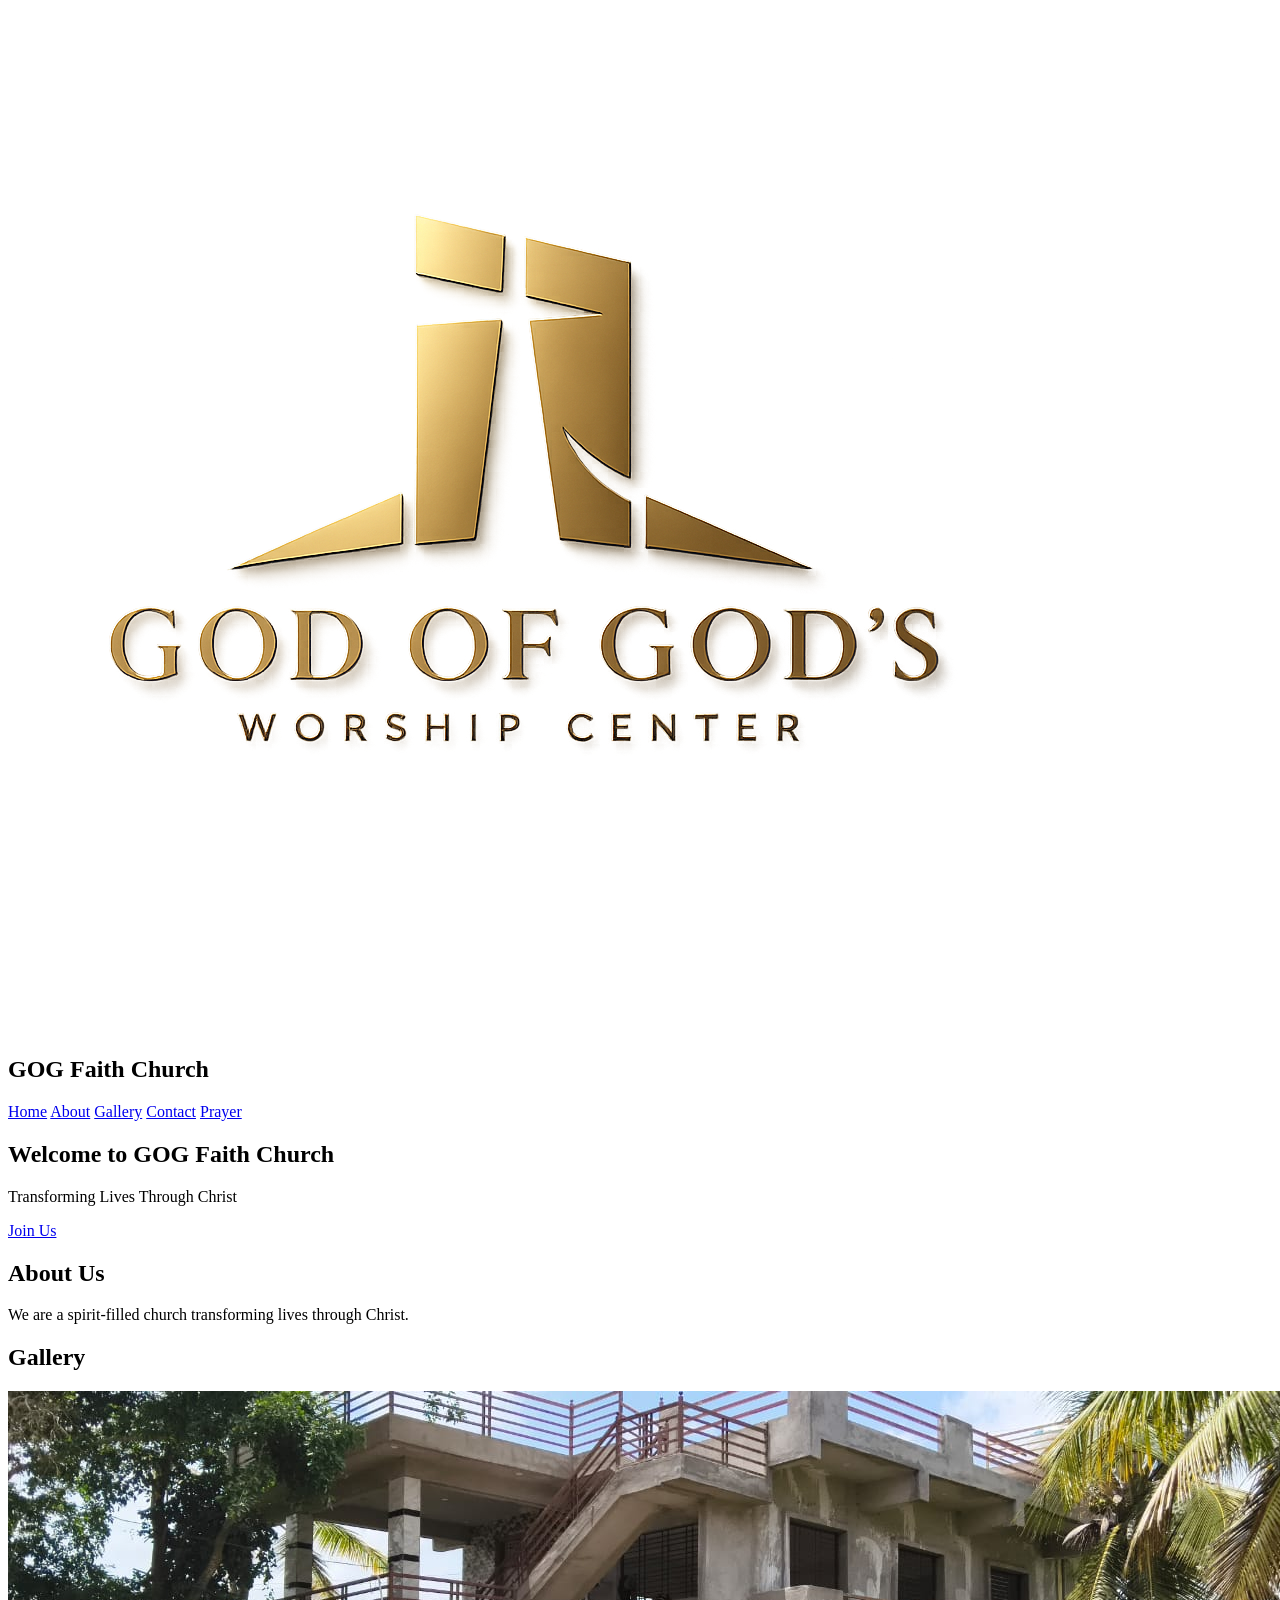
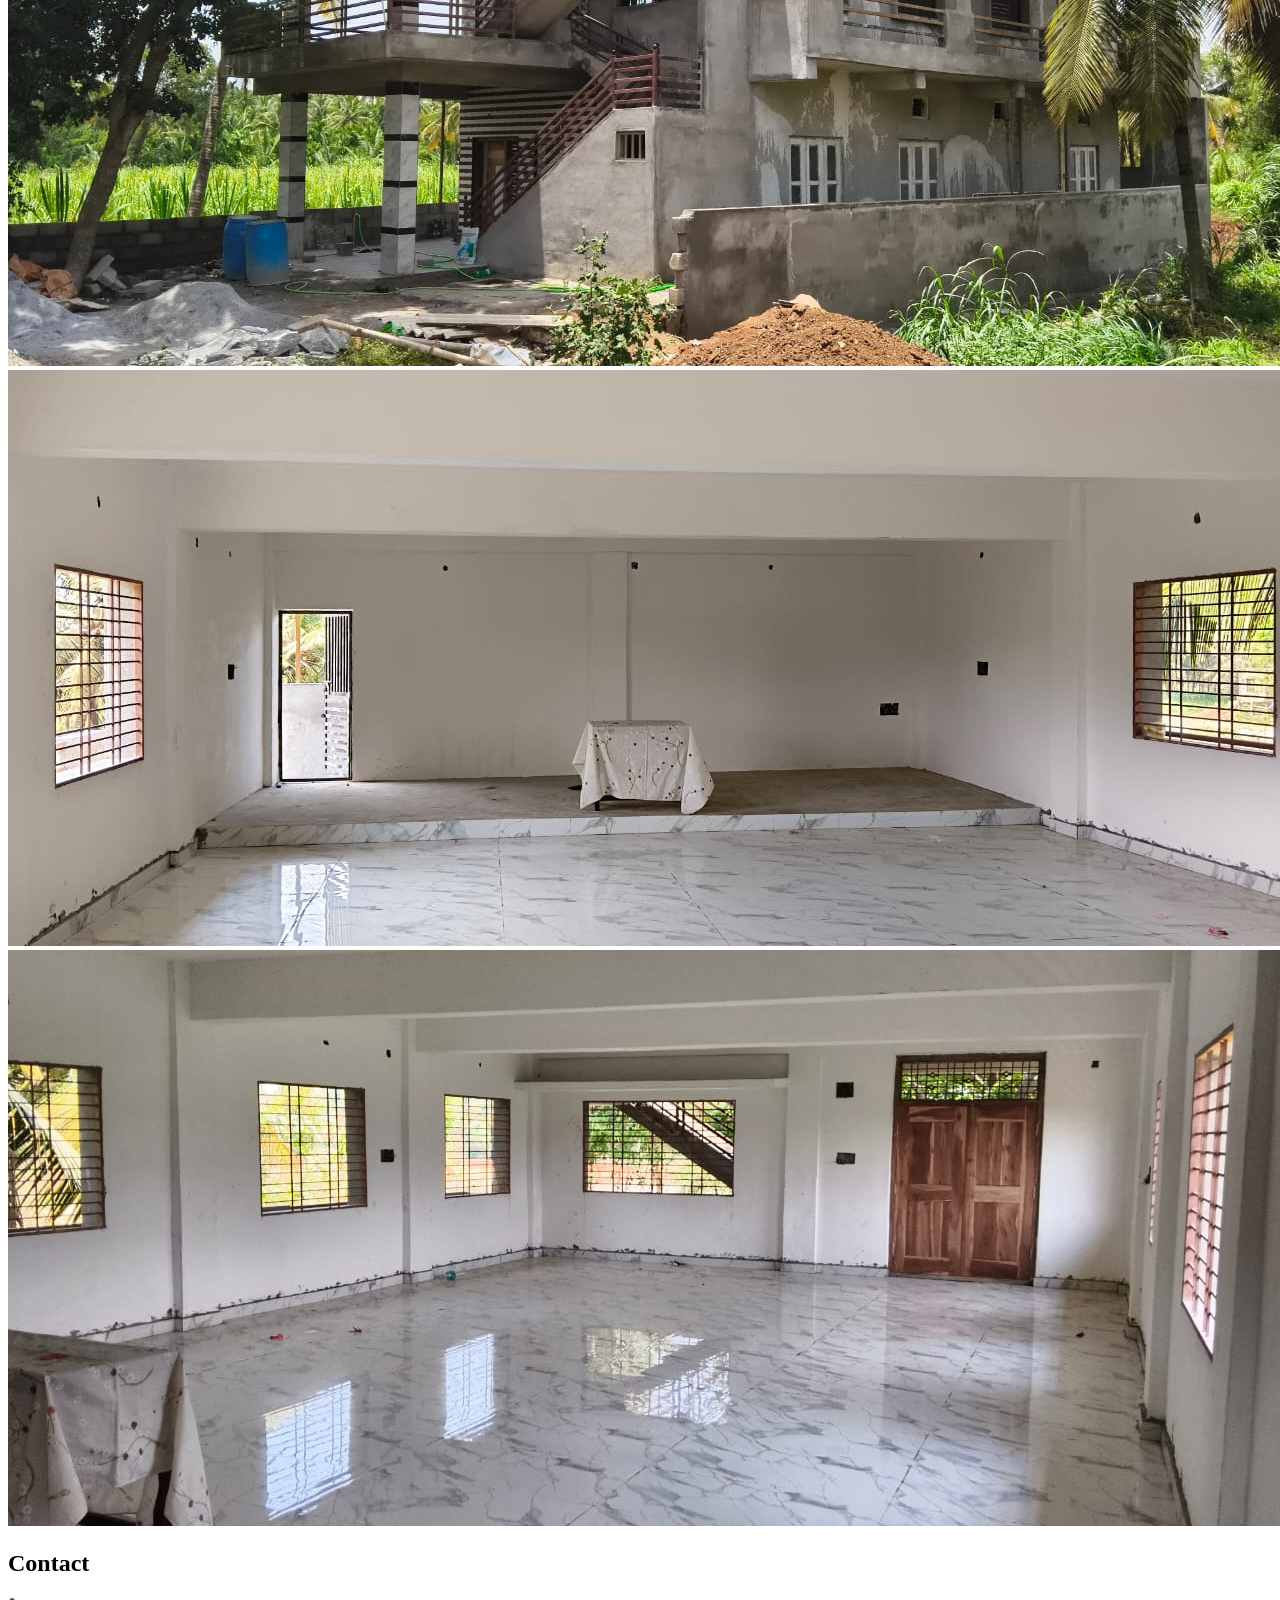
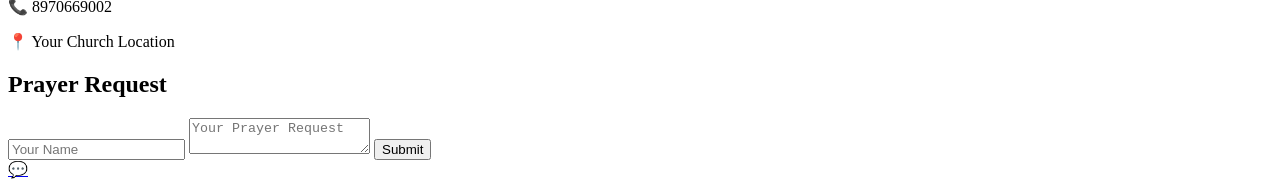
==== commit 106a285f: "Update index.html" ====
--- a/index.html
+++ b/index.html
@@ -3,252 +3,71 @@
 <head>
 <meta charset="UTF-8">
 <meta name="viewport" content="width=device-width, initial-scale=1.0">
-
 <title>GOG Faith Church</title>
 
-<style>
-:root {
-  --gold: #c9a646;
-  --dark: #0b0b0b;
-}
+<link rel="stylesheet" href="style.css">
 
-* {
-  margin: 0;
-  padding: 0;
-  box-sizing: border-box;
-  font-family: 'Segoe UI', sans-serif;
-}
-
-body {
-  background: #fff;
-  color: #222;
-}
-
-/* NAVBAR */
-header {
-  position: fixed;
-  width: 100%;
-  top: 0;
-  background: rgba(0,0,0,0.85);
-  padding: 15px 30px;
-  display: flex;
-  justify-content: space-between;
-  align-items: center;
-  z-index: 1000;
-}
-
-header img {
-  height: 45px;
-}
-
-nav a {
-  color: var(--gold);
-  margin-left: 20px;
-  text-decoration: none;
-  font-weight: 500;
-}
-
-nav a:hover {
-  color: white;
-}
-
-/* HERO */
-.hero {
-  height: 100vh;
-  background: linear-gradient(rgba(0,0,0,0.6), rgba(0,0,0,0.6)),
-              url('church1.jpg') center/cover;
-  display: flex;
-  flex-direction: column;
-  justify-content: center;
-  align-items: center;
-  color: white;
-  text-align: center;
-  padding: 20px;
-}
-
-.hero img {
-  width: 120px;
-  margin-bottom: 20px;
-}
-
-.hero h1 {
-  font-size: 40px;
-  margin-bottom: 10px;
-}
-
-.hero p {
-  opacity: 0.9;
-}
-
-.btn {
-  margin-top: 20px;
-  padding: 12px 25px;
-  background: var(--gold);
-  border: none;
-  cursor: pointer;
-  font-weight: bold;
-}
-
-.btn:hover {
-  background: white;
-  color: black;
-}
-
-/* SECTION */
-section {
-  padding: 80px 20px;
-  text-align: center;
-}
-
-h2 {
-  margin-bottom: 20px;
-}
-
-/* SERVICES */
-.services {
-  display: flex;
-  flex-wrap: wrap;
-  justify-content: center;
-  gap: 20px;
-}
-
-.card {
-  width: 250px;
-  padding: 20px;
-  border: 1px solid #eee;
-  border-radius: 10px;
-  transition: 0.3s;
-}
-
-.card:hover {
-  transform: translateY(-5px);
-}
-
-/* GALLERY */
-.gallery {
-  display: grid;
-  grid-template-columns: repeat(auto-fit, minmax(250px,1fr));
-  gap: 15px;
-}
-
-.gallery img {
-  width: 100%;
-  border-radius: 10px;
-}
-
-/* CONTACT */
-.contact-box {
-  max-width: 500px;
-  margin: auto;
-}
-
-/* FORM */
-input, textarea {
-  width: 100%;
-  padding: 10px;
-  margin: 10px 0;
-}
-
-button {
-  background: var(--gold);
-  border: none;
-  padding: 12px;
-  width: 100%;
-  cursor: pointer;
-}
-
-/* FOOTER */
-footer {
-  background: var(--dark);
-  color: white;
-  padding: 20px;
-}
-</style>
+<!-- Google Font -->
+<link href="https://fonts.googleapis.com/css2?family=Poppins:wght@300;500;700&display=swap" rel="stylesheet">
 </head>
 
 <body>
 
 <header>
-  <img src="logo.png" alt="Church Logo">
+  <div class="logo">
+    <img src="logo.png">
+    <h2>GOG Faith Church</h2>
+  </div>
+
   <nav>
     <a href="#home">Home</a>
-    <a href="#services">Services</a>
+    <a href="#about">About</a>
     <a href="#gallery">Gallery</a>
     <a href="#contact">Contact</a>
     <a href="#prayer">Prayer</a>
   </nav>
 </header>
 
-<!-- HERO -->
-<section class="hero" id="home">
-  <img src="logo.png">
-  <h1>GOG Faith Church</h1>
-  <p>Experience the Power & Presence of God</p>
-  <button class="btn" onclick="scrollToSection('prayer')">Send Prayer Request</button>
-</section>
-
-<!-- SERVICES -->
-<section id="services">
-  <h2>Our Services</h2>
-  <div class="services">
-    <div class="card">
-      <h3>Sunday Worship</h3>
-      <p>Join us every Sunday for powerful worship and word.</p>
-    </div>
-    <div class="card">
-      <h3>Prayer Meetings</h3>
-      <p>Weekly prayer sessions to grow spiritually.</p>
-    </div>
-    <div class="card">
-      <h3>Youth Ministry</h3>
-      <p>Empowering the next generation in Christ.</p>
-    </div>
+<section id="home" class="hero">
+  <div class="overlay"></div>
+  <div class="hero-text">
+    <h1>Welcome to GOG Faith Church</h1>
+    <p>Transforming Lives Through Christ</p>
+    <a href="#contact" class="btn">Join Us</a>
   </div>
 </section>
 
-<!-- GALLERY -->
-<section id="gallery">
+<section id="about" class="section reveal">
+  <h2>About Us</h2>
+  <p>We are a spirit-filled church transforming lives through Christ.</p>
+</section>
+
+<section id="gallery" class="section reveal">
   <h2>Gallery</h2>
-  <div class="gallery">
+  <div class="grid">
     <img src="church1.jpg">
-    <img src="church1.jpg">
-    <img src="church1.jpg">
+    <img src="church2.jpg">
+    <img src="church3.jpg">
   </div>
 </section>
 
-<!-- CONTACT -->
-<section id="contact">
-  <h2>Contact Us</h2>
-  <div class="contact-box">
-    <p><strong>Phone:</strong> +91 8970669002</p>
-    <p><strong>Email:</strong> gogfaithchurch@email.com</p>
-  </div>
+<section id="contact" class="section reveal">
+  <h2>Contact</h2>
+  <p>📞 8970669002</p>
+  <p>📍 Your Church Location</p>
 </section>
 
-<!-- PRAYER -->
-<section id="prayer">
+<section id="prayer" class="section reveal">
   <h2>Prayer Request</h2>
-  <form onsubmit="sendPrayer(event)">
+  <form>
     <input type="text" placeholder="Your Name" required>
     <textarea placeholder="Your Prayer Request" required></textarea>
-    <button type="submit">Submit Prayer</button>
+    <button type="submit">Submit</button>
   </form>
 </section>
 
-<footer>
-  <p>© 2026 GOG Faith Church</p>
-</footer>
+<a href="https://wa.me/918970669002" class="whatsapp">💬</a>
 
-<script>
-function scrollToSection(id){
-  document.getElementById(id).scrollIntoView({behavior:'smooth'});
-}
-
-function sendPrayer(e){
-  e.preventDefault();
-  alert("🙏 Your prayer request has been received!");
-}
-</script>
-
+<script src="script.js"></script>
 </body>
 </html>
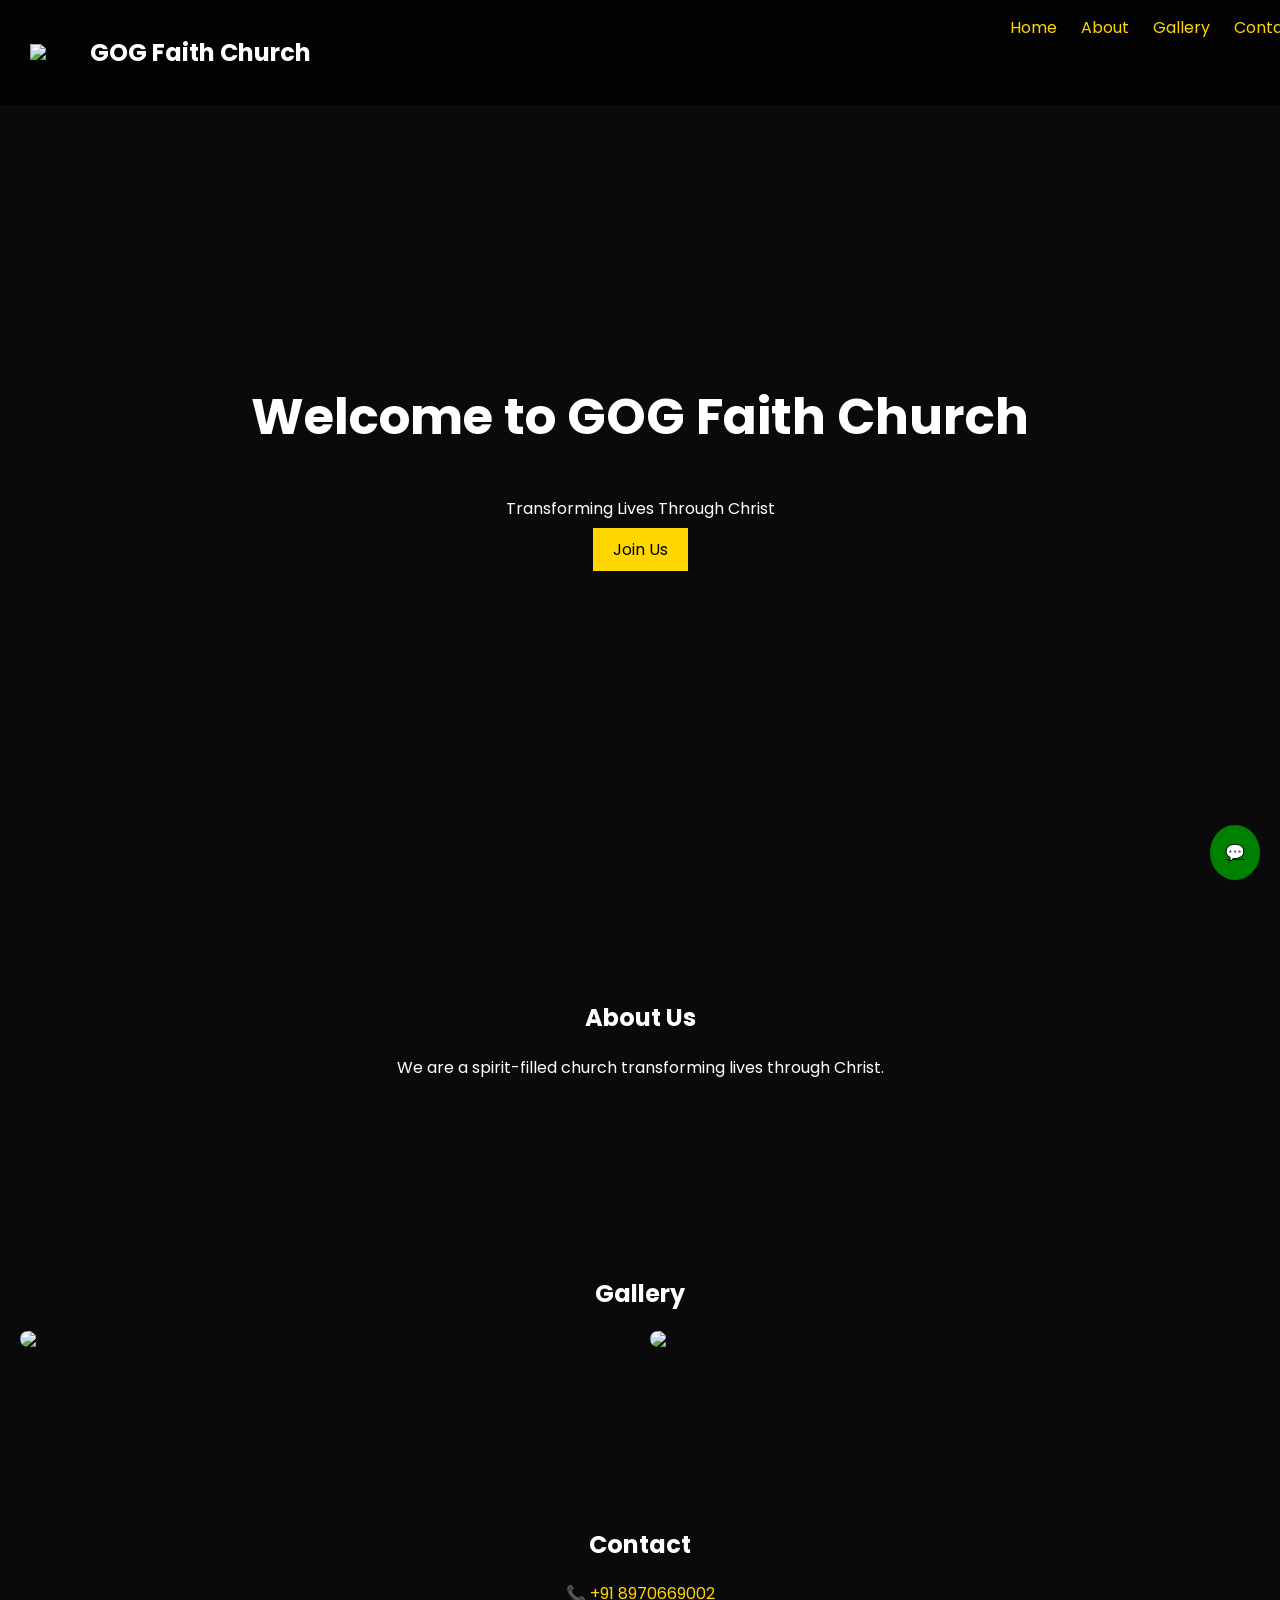
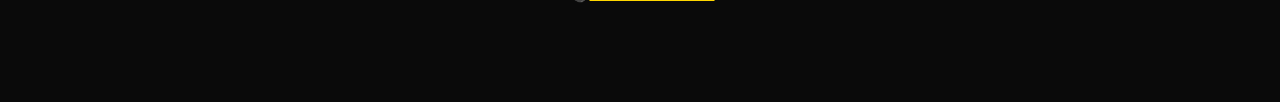
==== commit ae7bc5b0: "Refactor index.html and update content" ====
--- a/index.html
+++ b/index.html
@@ -5,17 +5,93 @@
 <meta name="viewport" content="width=device-width, initial-scale=1.0">
 <title>GOG Faith Church</title>
 
-<link rel="stylesheet" href="style.css">
+<link href="https://fonts.googleapis.com/css2?family=Poppins:wght@300;500;700&display=swap" rel="stylesheet">
 
-<!-- Google Font -->
-<link href="https://fonts.googleapis.com/css2?family=Poppins:wght@300;500;700&display=swap" rel="stylesheet">
+<style>
+body {
+  margin: 0;
+  font-family: 'Poppins', sans-serif;
+  background: #0a0a0a;
+  color: white;
+}
+
+header {
+  position: fixed;
+  width: 100%;
+  display: flex;
+  justify-content: space-between;
+  padding: 15px 30px;
+  background: rgba(0,0,0,0.7);
+}
+
+.logo {
+  display: flex;
+  align-items: center;
+}
+
+.logo img {
+  width: 50px;
+  margin-right: 10px;
+}
+
+nav a {
+  margin: 0 10px;
+  color: gold;
+  text-decoration: none;
+}
+
+.hero {
+  height: 100vh;
+  background: url('https://images.unsplash.com/photo-1507692049790-de58290a4334') center/cover;
+  display: flex;
+  justify-content: center;
+  align-items: center;
+  text-align: center;
+}
+
+.hero h1 {
+  font-size: 50px;
+}
+
+.btn {
+  background: gold;
+  padding: 10px 20px;
+  color: black;
+  text-decoration: none;
+}
+
+.section {
+  padding: 80px 20px;
+  text-align: center;
+}
+
+.grid {
+  display: grid;
+  grid-template-columns: repeat(auto-fit,minmax(250px,1fr));
+  gap: 20px;
+}
+
+.grid img {
+  width: 100%;
+  border-radius: 10px;
+}
+
+.whatsapp {
+  position: fixed;
+  bottom: 20px;
+  right: 20px;
+  background: green;
+  padding: 15px;
+  border-radius: 50%;
+}
+</style>
 </head>
 
 <body>
 
 <header>
   <div class="logo">
-    <img src="logo.png">
+    <img src="https://cdn-icons-png.flaticon.com/512/833/833472.png">
     <h2>GOG Faith Church</h2>
   </div>
 
@@ -24,50 +100,36 @@
     <a href="#about">About</a>
     <a href="#gallery">Gallery</a>
     <a href="#contact">Contact</a>
-    <a href="#prayer">Prayer</a>
   </nav>
 </header>
 
-<section id="home" class="hero">
-  <div class="overlay"></div>
-  <div class="hero-text">
+<section class="hero" id="home">
+  <div>
     <h1>Welcome to GOG Faith Church</h1>
     <p>Transforming Lives Through Christ</p>
     <a href="#contact" class="btn">Join Us</a>
   </div>
 </section>
 
-<section id="about" class="section reveal">
+<section class="section" id="about">
   <h2>About Us</h2>
   <p>We are a spirit-filled church transforming lives through Christ.</p>
 </section>
 
-<section id="gallery" class="section reveal">
+<section class="section" id="gallery">
   <h2>Gallery</h2>
   <div class="grid">
-    <img src="church1.jpg">
-    <img src="church2.jpg">
-    <img src="church3.jpg">
+    <img src="https://images.unsplash.com/photo-1548625149-fc4a29cf7092">
+    <img src="https://images.unsplash.com/photo-1509099836639-18ba1795216d">
   </div>
 </section>
 
-<section id="contact" class="section reveal">
+<section class="section" id="contact">
   <h2>Contact</h2>
-  <p>📞 8970669002</p>
-  <p>📍 Your Church Location</p>
-</section>
-
-<section id="prayer" class="section reveal">
-  <h2>Prayer Request</h2>
-  <form>
-    <input type="text" placeholder="Your Name" required>
-    <textarea placeholder="Your Prayer Request" required></textarea>
-    <button type="submit">Submit</button>
-  </form>
+  <p>📞 <a href="tel:8970669002" style="color:gold;">+91 8970669002</a></p>
 </section>
 
 <a href="https://wa.me/918970669002" class="whatsapp">💬</a>
 
-<script src="script.js"></script>
 </body>
 </html>
